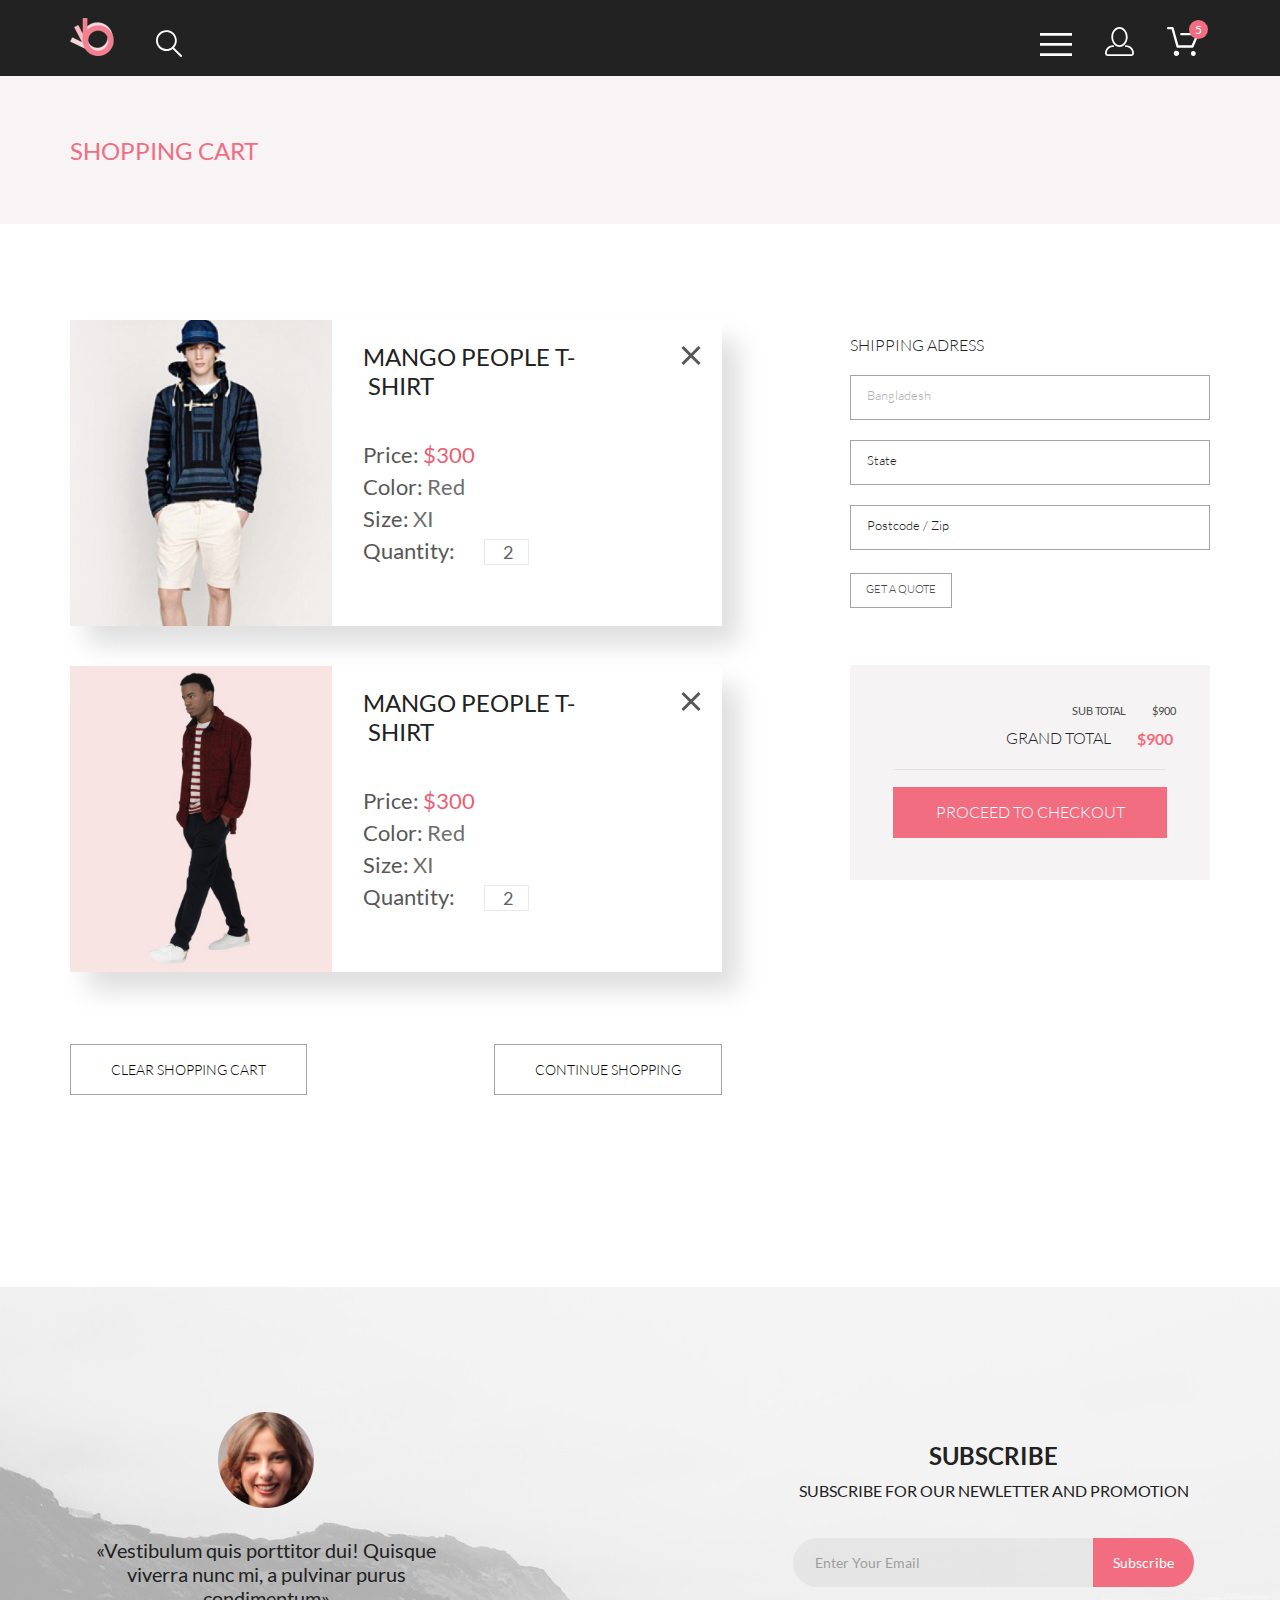
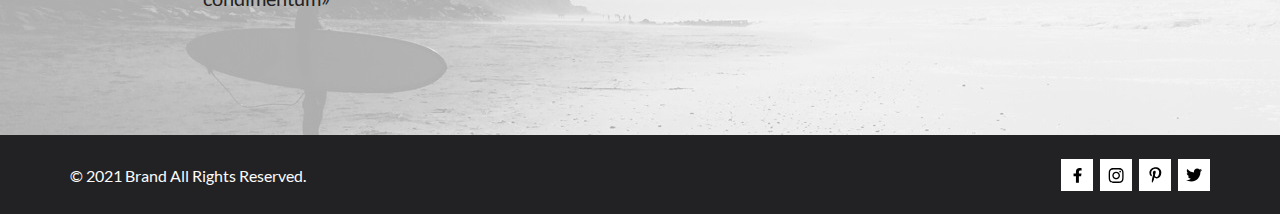
==== cart.html @ 4483b6f4 "сверстал корзину" ====
<!DOCTYPE html>
<html lang="en">

<head>
  <meta charset="UTF-8">
  <meta name="viewport" content="width=device-width, initial-scale=1.0">
  <link rel="stylesheet" href="css/normalize.css">
  <link rel="stylesheet" href="css/style.css">
  <title>Каталог</title>
</head>

<body>
  <div class="page-container">
    <div class="content">
      <header class="page-header">
        <div class="header-wrp content-center">
          <a href="index.html" class="page-header-logo">
            <img src="img/logo.png" alt="logo" height="38">
          </a>
          <div class="page-header-nav">
            <button class="page-header-search btn">
              <svg width="27" height="28" viewBox="0 0 27 28" xmlns="http://www.w3.org/2000/svg">
                <path
                  d="M19.0596 17.6259C20.6713 15.8658 21.6282 13.6048 21.7698 11.2225C21.9113 8.84018 21.2288 6.48173 19.8369 4.54318C18.445 2.60463 16.4285 1.20404 14.126 0.576619C11.8234 -0.0508009 9.3751 0.13316 7.19217 1.09761C5.00923 2.06205 3.22463 3.74825 2.13804 5.87302C1.05145 7.9978 0.729054 10.4318 1.225 12.7661C1.72094 15.1005 3.00501 17.1932 4.86158 18.6927C6.71814 20.1922 9.03413 21.0072 11.4206 21.0009C13.673 21.004 15.8645 20.27 17.6606 18.9109L25.4086 26.7179C25.4941 26.807 25.5965 26.8781 25.7099 26.927C25.8232 26.9759 25.9452 27.0017 26.0686 27.0029C26.1923 27.0033 26.3148 26.9782 26.4283 26.9292C26.5419 26.8801 26.6441 26.8082 26.7286 26.7179C26.9025 26.537 26.9997 26.2958 26.9997 26.0449C26.9997 25.794 26.9025 25.5528 26.7286 25.3719L19.0596 17.6259ZM2.88662 10.5009C2.89946 8.81563 3.41094 7.17187 4.35659 5.77685C5.30224 4.38183 6.63972 3.29801 8.20044 2.662C9.76115 2.02599 11.4752 1.86627 13.1266 2.20298C14.7779 2.53969 16.2926 3.35775 17.4797 4.55404C18.6668 5.75033 19.4732 7.27129 19.7972 8.92519C20.1212 10.5791 19.9483 12.2919 19.3002 13.8476C18.6522 15.4034 17.5581 16.7325 16.1559 17.6674C14.7536 18.6023 13.1059 19.1011 11.4206 19.1009C9.14916 19.0901 6.97482 18.1784 5.37484 16.566C3.77486 14.9537 2.87998 12.7724 2.88662 10.5009Z" />
              </svg>
            </button>
            <button class="menu-btn btn">
              <svg width="32" height="23" viewBox="0 0 32 23" xmlns="http://www.w3.org/2000/svg">
                <path d="M0 23V20.31H32V23H0ZM0 12.76V10.07H32V12.76H0ZM0 2.69V0H32V2.69H0Z" />
              </svg>
            </button>
            <button class="account-btn btn">
              <svg width="29" height="29" viewBox="0 0 29 29" xmlns="http://www.w3.org/2000/svg">
                <path
                  d="M14.5 19.937C19 19.937 22.656 15.464 22.656 9.968C22.656 4.472 19 0 14.5 0C13.3631 0.0217413 12.2463 0.303398 11.2351 0.823397C10.2239 1.34339 9.34507 2.08794 8.66602 3C7.12663 4.99573 6.30819 7.45381 6.34399 9.974C6.34399 15.465 10 19.937 14.5 19.937ZM14.5 1.813C18 1.813 20.844 5.472 20.844 9.969C20.844 14.466 17.998 18.125 14.5 18.125C11.002 18.125 8.15603 14.465 8.15503 9.969C8.15403 5.473 11 1.813 14.5 1.813ZM20.844 18.125C20.6036 18.125 20.373 18.2205 20.203 18.3905C20.033 18.5605 19.9375 18.7911 19.9375 19.0315C19.9375 19.2719 20.033 19.5025 20.203 19.6725C20.373 19.8425 20.6036 19.938 20.844 19.938C22.526 19.9399 24.1386 20.6088 25.3279 21.7982C26.5172 22.9875 27.1861 24.6 27.188 26.282C27.1875 26.5221 27.0918 26.7523 26.922 26.9221C26.7522 27.0918 26.5221 27.1875 26.282 27.188H2.71997C2.47985 27.1875 2.24975 27.0918 2.07996 26.9221C1.91016 26.7523 1.81449 26.5221 1.81396 26.282C1.81608 24.6001 2.48517 22.9877 3.67444 21.7985C4.86371 20.6092 6.47608 19.9401 8.15796 19.938C8.39824 19.938 8.62868 19.8425 8.79858 19.6726C8.96849 19.5027 9.06396 19.2723 9.06396 19.032C9.06396 18.7917 8.96849 18.5613 8.79858 18.3914C8.62868 18.2215 8.39824 18.126 8.15796 18.126C5.99541 18.1279 3.92201 18.9875 2.39258 20.5164C0.863144 22.0453 0.00264777 24.1185 0 26.281C0.000794067 27.0019 0.287502 27.693 0.797241 28.2027C1.30698 28.7125 1.99811 28.9992 2.71899 29H26.282C27.0027 28.9989 27.6936 28.7121 28.2031 28.2024C28.7126 27.6927 28.9992 27.0017 29 26.281C28.9974 24.1187 28.1372 22.0457 26.6083 20.5168C25.0793 18.9878 23.0063 18.1276 20.844 18.125Z" />
              </svg>
            </button>
            <a href="cart.html" class="cart-btn btn">
              <svg width="32" height="29" viewBox="0 0 32 29" xmlns="http://www.w3.org/2000/svg">
                <path
                  d="M26.2009 29C25.5532 28.9738 24.9415 28.6948 24.4972 28.2227C24.0529 27.7506 23.8114 27.1232 23.8245 26.475C23.8376 25.8269 24.1043 25.2097 24.5673 24.7559C25.0303 24.3022 25.6527 24.048 26.301 24.048C26.9493 24.048 27.5717 24.3022 28.0347 24.7559C28.4977 25.2097 28.7644 25.8269 28.7775 26.475C28.7906 27.1232 28.549 27.7506 28.1047 28.2227C27.6604 28.6948 27.0488 28.9738 26.401 29H26.2009ZM6.75293 26.32C6.75293 25.79 6.91011 25.2718 7.20459 24.8311C7.49907 24.3904 7.91764 24.0469 8.40735 23.844C8.89705 23.6412 9.43594 23.5881 9.95581 23.6915C10.4757 23.7949 10.9532 24.0502 11.328 24.425C11.7028 24.7998 11.9581 25.2773 12.0615 25.7972C12.1649 26.317 12.1118 26.8559 11.9089 27.3456C11.7061 27.8353 11.3626 28.2539 10.9219 28.5483C10.4812 28.8428 9.96304 29 9.43298 29C9.08087 29.0003 8.73212 28.9311 8.40674 28.7966C8.08136 28.662 7.78569 28.4646 7.53662 28.2158C7.28755 27.9669 7.09001 27.6713 6.9552 27.3461C6.82039 27.0208 6.75098 26.6721 6.75098 26.32H6.75293ZM10.553 20.686C10.2935 20.6868 10.0409 20.6024 9.83411 20.4457C9.62727 20.2891 9.47758 20.0689 9.40796 19.819L4.57495 2.36401H1.18201C0.868521 2.36401 0.567859 2.23947 0.346191 2.01781C0.124523 1.79614 0 1.49549 0 1.18201C0 0.868519 0.124523 0.567873 0.346191 0.346205C0.567859 0.124537 0.868521 5.81268e-06 1.18201 5.81268e-06H5.46301C5.7225 -0.00080736 5.97504 0.0837201 6.18176 0.240568C6.38848 0.397416 6.53784 0.617884 6.60693 0.868006L11.4399 18.323H24.6179L29.001 8.27501H14.401C14.2428 8.27961 14.0854 8.25242 13.9379 8.19507C13.7904 8.13771 13.6559 8.05134 13.5424 7.94108C13.4288 7.83082 13.3386 7.69891 13.277 7.55315C13.2154 7.40739 13.1836 7.25075 13.1836 7.0925C13.1836 6.93426 13.2154 6.77762 13.277 6.63186C13.3386 6.4861 13.4288 6.35419 13.5424 6.24393C13.6559 6.13367 13.7904 6.0473 13.9379 5.98994C14.0854 5.93259 14.2428 5.90541 14.401 5.91001H30.814C31.0097 5.90996 31.2022 5.95866 31.3744 6.05172C31.5465 6.14478 31.6928 6.27926 31.7999 6.44301C31.9078 6.60729 31.9734 6.79569 31.9908 6.99145C32.0083 7.18721 31.9771 7.38424 31.9 7.565L26.495 19.977C26.4026 20.1876 26.251 20.3668 26.0585 20.4927C25.866 20.6186 25.641 20.6858 25.411 20.686H10.553Z" />
              </svg>
              <span>5</span>
            </a>
          </div>
        </div>
      </header>
      <main>
        <section class="page-header-breadcrumbs">
          <div class="page-header-breadcrumbs-wrp content-center">
            <h2 class="page-heading">shopping cart</h2>
          </div>
        </section>

        <div class="cartoverview content-center">
          <div class="cart-items">
            <article class="cart-item">
              <img class="cart-item-img" src="img/item_3.jpg" alt="Product photo">
              <div class="cart-desc">
                <h2 class="item-name">mango people t-&nbsp;shirt</h2>
                <div><span class="cart-item-txt">Price:</span><span class="cart-item-price">$300</span></div>
                <div><span class="cart-item-txt">Color:</span><span class="cart-item-color">Red</span></div>
                <div><span class="cart-item-txt">Size:</span><span class="cart-item-size">XI</span></div>
                <div><span class="cart-item-txt">Quantity:</span><input class="cart-item-quan" type="number" min="1"
                    max="9" value="2"></div>
              </div>
              <button class="cart-item-close"></button>
            </article>
            <article class="cart-item">
              <img class="cart-item-img" src="img/item_7.jpg" alt="Product photo">
              <div class="cart-desc">
                <h2 class="item-name">mango people t-&nbsp;shirt</h2>
                <div><span class="cart-item-txt">Price:</span><span class="cart-item-price">$300</span></div>
                <div><span class="cart-item-txt">Color:</span><span class="cart-item-color">Red</span></div>
                <div><span class="cart-item-txt">Size:</span><span class="cart-item-size">XI</span></div>
                <div><span class="cart-item-txt">Quantity:</span><input class="cart-item-quan" type="number" min="1"
                    max="9" value="2"></div>
              </div>
              <button class="cart-item-close"></button>
            </article>
            <div class="cart-items-btn">
              <button class="cart-item-btn cart-item-btn-clear">clear shopping cart</button>
              <button class="cart-item-btn cart-item-btn-continue">continue shopping</button>
            </div>
          </div>
          <div class="cart-sidebar">
            <div class="delivery">
              <h2 class="delivery-heading">shipping adress</h2>
              <input class="delivery-input" type="text" placeholder="Bangladesh">
              <input class="delivery-input" type="text" placeholder="State">
              <input class="delivery-input" type="text" placeholder="Postcode / Zip">
              <button class="delivery-btn">get a&nbsp;quote</button>
            </div>
            <div class="pay">
              <div class="pay-subtotal-wrp">
            <span class="pay-subtotal">sub total</span><span class="pay-subtotal pay-subtotal pay-subtotal-price">$900</span>
              </div>
              <div class="pay-grandtotal-wrp"><span class="pay-grandtotal">grand total</span><span class="pay-grandtotal pay-grandtotal-price">$900</span></div>
              <button class="pay-btn">proceed to&nbsp;checkout</button>
            </div>
          </div>
        </div>

      </main>
    </div>
    <section class="subscribe">
      <div class="subscribe-wrp content-center">
        <div class="subscribe-info">
          <div class="subscribe-info-avatar"></div>
          <p class="subscribe-info-txt">&laquo;Vestibulum quis porttitor dui! Quisque viverra nunc&nbsp;mi,
            <span>a&nbsp;pulvinar purus condimentum&raquo;</span>
          </p>
        </div>
        <div class="subscribing">
          <h2 class="subscribing-title">subscribe</h2>
          <h3 class="subscribing-subtitle">subscribe for our newletter and promotion</h3>
          <form action="#!" class="subscribing-form">
            <input class="subscribing-form-email" type="email" placeholder="Enter Your Email" required>
            <input class="subscribing-form-btn" type="submit" value="Subscribe">
          </form>
        </div>
      </div>
    </section>


    <footer class="page-footer">
      <div class="page-footer-wrp content-center">
        <p class="page-footer-txt">&copy;&nbsp;2021 Brand All Rights Reserved.</p>
        <div class="page-footer-socials">
          <a class="page-footer-socials-item ico-hover" href="#!">
            <svg width="9" height="15" viewBox="0 0 9 15" xmlns="http://www.w3.org/2000/svg">
              <path
                d="M8.08836 8.28L8.50686 5.61602H5.89022V3.88729C5.89022 3.15847 6.25574 2.44806 7.42765 2.44806H8.61722V0.179975C8.61722 0.179975 7.53772 0 6.50561 0C4.35073 0 2.9422 1.27593 2.9422 3.5857V5.61602H0.546875V8.28H2.9422V14.72H5.89022V8.28H8.08836Z" />
            </svg></a>
          <a class="page-footer-socials-item ico-hover" href="#!">
            <svg width="16" height="15" viewBox="0 0 16 15" xmlns="http://www.w3.org/2000/svg">
              <path
                d="M8.13897 3.68159C6.02383 3.68159 4.31774 5.38491 4.31774 7.49663C4.31774 9.60835 6.02383 11.3117 8.13897 11.3117C10.2541 11.3117 11.9602 9.60835 11.9602 7.49663C11.9602 5.38491 10.2541 3.68159 8.13897 3.68159ZM8.13897 9.9769C6.77211 9.9769 5.65467 8.8646 5.65467 7.49663C5.65467 6.12866 6.76878 5.01636 8.13897 5.01636C9.50915 5.01636 10.6233 6.12866 10.6233 7.49663C10.6233 8.8646 9.50583 9.9769 8.13897 9.9769ZM13.0078 3.52554C13.0078 4.02026 12.6087 4.41538 12.1165 4.41538C11.621 4.41538 11.2252 4.01694 11.2252 3.52554C11.2252 3.03413 11.6243 2.63569 12.1165 2.63569C12.6087 2.63569 13.0078 3.03413 13.0078 3.52554ZM15.5386 4.42866C15.4821 3.23667 15.2094 2.18081 14.3347 1.31089C13.4634 0.440967 12.4058 0.168701 11.2119 0.108936C9.9814 0.039209 6.29321 0.039209 5.0627 0.108936C3.8721 0.165381 2.81453 0.437646 1.93987 1.30757C1.06522 2.17749 0.795836 3.23335 0.735973 4.42534C0.666134 5.65386 0.666134 9.33608 0.735973 10.5646C0.79251 11.7566 1.06522 12.8124 1.93987 13.6824C2.81453 14.5523 3.86878 14.8246 5.0627 14.8843C6.29321 14.9541 9.9814 14.9541 11.2119 14.8843C12.4058 14.8279 13.4634 14.5556 14.3347 13.6824C15.2061 12.8124 15.4788 11.7566 15.5386 10.5646C15.6085 9.33608 15.6085 5.65718 15.5386 4.42866ZM13.949 11.8828C13.6895 12.5335 13.1874 13.0349 12.5322 13.2972C11.5511 13.6857 9.22314 13.596 8.13897 13.596C7.05479 13.596 4.72348 13.6824 3.74573 13.2972C3.09389 13.0382 2.59171 12.5369 2.32898 11.8828C1.93987 10.9033 2.02967 8.57905 2.02967 7.49663C2.02967 6.41421 1.9432 4.08667 2.32898 3.1105C2.58838 2.45972 3.09056 1.95835 3.74573 1.69604C4.7268 1.30757 7.05479 1.39722 8.13897 1.39722C9.22314 1.39722 11.5545 1.31089 12.5322 1.69604C13.184 1.95503 13.6862 2.4564 13.949 3.1105C14.3381 4.08999 14.2483 6.41421 14.2483 7.49663C14.2483 8.57905 14.3381 10.9066 13.949 11.8828Z" />
            </svg>
          </a>
          <a class="page-footer-socials-item ico-hover" href="#!">
            <svg width="13" height="16" viewBox="0 0 13 16" xmlns="http://www.w3.org/2000/svg">
              <path
                d="M6.74032 0.203125C3.55564 0.203125 0.408203 2.34063 0.408203 5.8C0.408203 8 1.63738 9.25 2.38233 9.25C2.68963 9.25 2.86655 8.3875 2.86655 8.14375C2.86655 7.85313 2.13091 7.23438 2.13091 6.025C2.13091 3.5125 4.03055 1.73125 6.4889 1.73125C8.60271 1.73125 10.1671 2.94062 10.1671 5.1625C10.1671 6.82187 9.50597 9.93437 7.36422 9.93437C6.59133 9.93437 5.93018 9.37187 5.93018 8.56563C5.93018 7.38438 6.74963 6.24062 6.74963 5.02187C6.74963 2.95312 3.835 3.32812 3.835 5.82812C3.835 6.35313 3.90018 6.93437 4.13298 7.4125C3.70463 9.26875 2.82931 12.0344 2.82931 13.9469C2.82931 14.5375 2.91311 15.1188 2.96899 15.7094C3.07452 15.8281 3.02175 15.8156 3.18316 15.7563C4.74757 13.6 4.69169 13.1781 5.3994 10.3562C5.78119 11.0875 6.76826 11.4812 7.55046 11.4812C10.8469 11.4812 12.3275 8.24688 12.3275 5.33125C12.3275 2.22813 9.66427 0.203125 6.74032 0.203125Z" />
            </svg></a>
          <a class="page-footer-socials-item ico-hover" href="#!">
            <svg width="17" height="14" viewBox="0 0 17 14" xmlns="http://www.w3.org/2000/svg">
              <path
                d="M14.417 3.74052C14.427 3.88264 14.427 4.0248 14.427 4.16692C14.427 8.50192 11.1498 13.4969 5.15986 13.4969C3.31448 13.4969 1.60022 12.9588 0.158203 12.0248C0.420396 12.0552 0.67247 12.0654 0.944752 12.0654C2.46741 12.0654 3.8691 11.5476 4.98843 10.6644C3.5565 10.6339 2.3565 9.68977 1.94305 8.39027C2.14475 8.4207 2.34642 8.44102 2.5582 8.44102C2.85063 8.44102 3.14308 8.40039 3.41533 8.32936C1.92291 8.02477 0.803551 6.70498 0.803551 5.11108V5.07048C1.23715 5.31414 1.74139 5.46642 2.2758 5.4867C1.39849 4.89786 0.823727 3.8928 0.823727 2.75573C0.823727 2.14661 0.985041 1.58823 1.26741 1.10092C2.87077 3.09077 5.28086 4.39023 7.98334 4.53239C7.93293 4.28873 7.90266 4.03495 7.90266 3.78114C7.90266 1.97402 9.35477 0.501953 11.1598 0.501953C12.0976 0.501953 12.9446 0.897891 13.5396 1.53748C14.2757 1.39536 14.9816 1.12123 15.6068 0.745609C15.3648 1.50705 14.8505 2.14664 14.1749 2.5527C14.8304 2.48167 15.4657 2.29889 16.0505 2.04511C15.6069 2.69483 15.0522 3.27348 14.417 3.74052Z" />
            </svg>
          </a>
        </div>
      </div>
    </footer>
  </div>
</body>

</html>
---- css/style.css ----
/* lato-300 - latin */
@font-face {
  font-family: 'Lato';
  font-style: normal;
  font-weight: 300;
  src: url("../fonts/lato-v22-latin-300.eot");
  /* IE9 Compat Modes */
  src: local(""), url("../fonts/lato-v22-latin-300.eot?#iefix") format("embedded-opentype"), url("../fonts/lato-v22-latin-300.woff2") format("woff2"), url("../fonts/lato-v22-latin-300.woff") format("woff"), url("../fonts/lato-v22-latin-300.ttf") format("truetype"), url("../fonts/lato-v22-latin-300.svg#Lato") format("svg");
  /* Legacy iOS */
}

/* lato-regular - latin */
@font-face {
  font-family: 'Lato';
  font-style: normal;
  font-weight: 400;
  src: url("../fonts/lato-v22-latin-regular.eot");
  /* IE9 Compat Modes */
  src: local(""), url("../fonts/lato-v22-latin-regular.eot?#iefix") format("embedded-opentype"), url("../fonts/lato-v22-latin-regular.woff2") format("woff2"), url("../fonts/lato-v22-latin-regular.woff") format("woff"), url("../fonts/lato-v22-latin-regular.ttf") format("truetype"), url("../fonts/lato-v22-latin-regular.svg#Lato") format("svg");
  /* Legacy iOS */
}

/* lato-700 - latin */
@font-face {
  font-family: 'Lato';
  font-style: normal;
  font-weight: 700;
  src: url("../fonts/lato-v22-latin-700.eot");
  /* IE9 Compat Modes */
  src: local(""), url("../fonts/lato-v22-latin-700.eot?#iefix") format("embedded-opentype"), url("../fonts/lato-v22-latin-700.woff2") format("woff2"), url("../fonts/lato-v22-latin-700.woff") format("woff"), url("../fonts/lato-v22-latin-700.ttf") format("truetype"), url("../fonts/lato-v22-latin-700.svg#Lato") format("svg");
  /* Legacy iOS */
}

/* lato-900 - latin */
@font-face {
  font-family: 'Lato';
  font-style: normal;
  font-weight: 900;
  src: url("../fonts/lato-v22-latin-900.eot");
  /* IE9 Compat Modes */
  src: local(""), url("../fonts/lato-v22-latin-900.eot?#iefix") format("embedded-opentype"), url("../fonts/lato-v22-latin-900.woff2") format("woff2"), url("../fonts/lato-v22-latin-900.woff") format("woff"), url("../fonts/lato-v22-latin-900.ttf") format("truetype"), url("../fonts/lato-v22-latin-900.svg#Lato") format("svg");
  /* Legacy iOS */
}

/* General config start */
body {
  margin: 0;
  font-family: 'Lato';
  font-weight: 400;
  font-style: normal;
  color: #222222;
  -moz-user-select: none;
  -ms-user-select: none;
  -o-user-select: none;
  -webkit-user-select: none;
  user-select: none;
}

.btn:focus,
.btn:active {
  outline: none;
  -webkit-box-shadow: none;
  box-shadow: none;
}

.page-container {
  width: 100%;
  margin: 0 auto;
  display: -webkit-box;
  display: -ms-flexbox;
  display: flex;
  -webkit-box-orient: vertical;
  -webkit-box-direction: normal;
  -ms-flex-direction: column;
  flex-direction: column;
  min-height: 100vh;
}

.content {
  -webkit-box-flex: 1;
  -ms-flex-positive: 1;
  flex-grow: 1;
}

.content-center {
  max-width: 1172px;
  padding: 0 16px 0 16px;
  -webkit-box-sizing: border-box;
  box-sizing: border-box;
  width: 100%;
  margin: 0 auto;
}

/* General config end */
/* Header with Navy start */
.btn {
  display: block;
  background-color: transparent;
  border: none;
  padding: 0;
  cursor: pointer;
}

.page-header {
  padding: 18px 0 20px 0;
  -webkit-box-sizing: border-box;
  box-sizing: border-box;
  background-color: #222;
  position: fixed;
  width: 100%;
  z-index: 50;
}

.btn:hover svg {
  fill: #f16d7f;
}

.btn:active svg {
  fill: #853842;
}

.page-header svg {
  display: block;
  fill: #fff;
  -webkit-transition: .3s;
  transition: .3s;
}

.header-wrp {
  display: -webkit-box;
  display: -ms-flexbox;
  display: flex;
}

.page-header-logo {
  width: 44px;
  height: 38px;
  margin: 0 41px 0 0;
}

.page-header-logo:hover img {
  -webkit-filter: brightness(30%);
  filter: brightness(30%);
}

.page-header-logo:active img {
  -webkit-filter: brightness(60%);
  filter: brightness(60%);
}

.page-header-logo img {
  -webkit-transition: .3s;
  transition: .3s;
}

.page-header-nav {
  display: -webkit-box;
  display: -ms-flexbox;
  display: flex;
  -webkit-box-align: end;
  -ms-flex-align: end;
  align-items: flex-end;
  width: 100%;
  padding: 0;
}

.page-header-search {
  margin: 0 auto 0 0;
  width: 26px;
  height: 26px;
}

.menu-btn {
  width: 32px;
  height: 23px;
  margin: 0 33px 0 0;
}

.account-btn {
  width: 29px;
  height: 29px;
  margin: 0 33px 0 0;
}

.cart-btn {
  width: 32px;
  height: 29px;
  position: relative;
  margin: 0 11px 0 0;
}

.cart-btn span {
  display: -webkit-box;
  display: -ms-flexbox;
  display: flex;
  -webkit-box-pack: center;
  -ms-flex-pack: center;
  justify-content: center;
  -webkit-box-align: center;
  -ms-flex-align: center;
  align-items: center;
  width: 19px;
  height: 19px;
  background-color: #f16d7f;
  border-radius: 50%;
  color: #fff;
  font-size: 12px;
  line-height: 14px;
  position: absolute;
  top: -7px;
  right: -9px;
}

/* Header with Navy end */
/* Banner block start */
.page-header-banner {
  background-color: #f1e4e6;
  margin: 76px 0 0 0;
}

.page-header-banner-wrp {
  min-height: 764px;
  display: -webkit-box;
  display: -ms-flexbox;
  display: flex;
  -webkit-box-pack: end;
  -ms-flex-pack: end;
  justify-content: flex-end;
  background-image: url(../img/preview_1.png);
  background-repeat: no-repeat;
  background-position: 10px 0;
}

.page-header-banner-heading {
  margin: 295px 73px;
}

.page-header-banner-title {
  margin: 0;
  padding: 0px 0px 0px 0px;
  max-width: 405px;
  font-weight: 900;
  font-size: 48px;
  line-height: 44px;
  text-transform: uppercase;
  border-left: 12px solid #F16D7F;
  padding-left: 16px;
}

.page-header-banner-subtitle {
  font-weight: 700;
  font-size: 32px;
  line-height: 39px;
  text-transform: uppercase;
  white-space: nowrap;
}

.page-header-banner-subtitle span {
  font-weight: 700;
  font-size: 32px;
  line-height: 39px;
  color: #f16d7f;
}

/* Banner block end */
/* Breadcrumbs-start */
.page-header-breadcrumbs {
  background-color: #F8F3F4;
  margin: 76px 0 0 0;
}

.page-header-breadcrumbs-wrp {
  min-height: 148px;
  display: -webkit-box;
  display: -ms-flexbox;
  display: flex;
  -webkit-box-pack: justify;
  -ms-flex-pack: justify;
  justify-content: space-between;
  -webkit-box-align: center;
  -ms-flex-align: center;
  align-items: center;
}

.page-heading {
  font-size: 24px;
  line-height: 29px;
  font-weight: normal;
  color: #f16d7f;
  text-transform: uppercase;
}

.breadcrumbs-list {
  display: -webkit-box;
  display: -ms-flexbox;
  display: flex;
  list-style-type: none;
  padding: 0;
}

.breadcrumbs-item:not(:last-child)::after {
  content: '/';
  margin: 0 6px;
  font-weight: 300;
  font-size: 14px;
  line-height: 17px;
  color: #636363;
  text-transform: uppercase;
}

.breadcrumbs-link {
  text-decoration: none;
  font-weight: 300;
  font-size: 14px;
  line-height: 17px;
  color: #636363;
  text-transform: uppercase;
}

.breadcrumbs-item:last-child a {
  font-size: 14px;
  line-height: 17px;
  font-weight: 700;
  color: #F16D7F;
}

/* Breadcrumbs-end */
/* Cartoverview start */

.cartoverview {
  margin: 96px auto 128px auto;
  display: flex;
  flex-wrap: wrap;
  justify-content: space-between;
}

.cart-items {
  max-width: 652px;
  width: 100%;
  display: flex;
  flex-wrap: wrap;
  justify-content: space-between;
  margin: 0 0 64px 0;
}

.cart-item {
  margin: 0 0 40px 0;
  display: flex;
  justify-content: space-between;
  max-width: 652px;
  width: 100%;
  box-shadow: 17px 19px 24px rgba(0, 0, 0, 0.13);
  position: relative;
  box-sizing: border-box;
}

.cart-item-img {
  height: 306px;
  width: auto;
}

.cart-desc {
  padding: 22px 97px 22px 31px;
}

.item-name {
  text-transform: uppercase;
  font-size: 24px;
  font-weight: 400;
  line-height: 29px;
  color: #222;
  margin: 0 0 42px 0;
}

.cart-item-txt {
  display: inline-block;
  margin: 0 4px 6px 0;
  font-size: 22px;
  line-height: 26px;
  color: #575757;
}

.cart-item-price {
  font-size: 22px;
  line-height: 26px;
  color: #EF5B70;
  margin: 0 0 6px 0;

}

.cart-item-color {
  font-size: 22px;
  line-height: 26px;
  color: #6F6E6E;
  margin: 0 0 6px 0;
}

.cart-item-size {
  font-size: 22px;
  line-height: 26px;
  color: #6F6E6E;
  margin: 0 0 6px 0;
}

.cart-item-quan {
  text-align: right;
  width: 37px;
  height: 0px;
  font-size: 18px;
  line-height: 18px;
  color: #656565;
  border: 1px solid #EAEAEA;
  padding: 12px 0px 12px 6px;
  margin: 0 0 6px 25px;
}

.cart-item-close {
  background-color: transparent;
  border: 1px solid transparent;
  width: 60px;
  height: 50px;
  cursor: pointer;
  box-sizing: border-box;
}

.cart-item-close::before,
.cart-item-close::after {
  content: "";
  position: absolute;
  top: 34px;
  right: 19px;
  width: 24px;
  height: 3px;
  background: #575757;
  transition: .3s;
}

.cart-item-close:hover::before,
.cart-item-close:hover::after {
  background: #F26376;
}

.cart-item-close:active::before,
.cart-item-close:active::after {
  background: #000;
}

.cart-item-close:before {
  transform: rotate(45deg);
}

.cart-item-close:after {
  transform: rotate(-45deg);
}

.cart-items-btn {
  width: 100%;
  display: flex;
  justify-content: space-between;
  margin: 32px 0 0 0;
}

.cart-item-btn {
  padding: 16px 40px;
  font-weight: 300;
  font-size: 14px;
  line-height: 17px;
  color: #000000;
  text-transform: uppercase;
  background-color: #fff;
  border: 1px solid #A4A4A4;
  box-sizing: border-box;
  cursor: pointer;
  transition: .3s;
}

.cart-item-btn:hover {
  border: 1px solid #F16D7F;
  color: #F16D7F;
}

.cart-item-btn:active {
  color: #fff;
  background-color: #F16D7F;
}

/* .cart-item-btn-clear {}

.cart-item-btn-continue {} */

.cart-sidebar {
  display: flex;
  flex-direction: column;
  max-width: 360px;
  width: 100%;
  padding: 16px 0 16px 0;
}

.delivery {
  max-width: 360px;
  width: 100%;
  margin: 0 0 57px 0;
}

.delivery-heading {
  display: block;
  font-weight: 300;
  font-size: 16px;
  line-height: 19px;
  color: #222222;
  text-transform: uppercase;
  margin: 0 0 20px 0;
}


.delivery-input {
  display: flex;
  border: 1px solid #A4A4A4;
  width: 100%;
  padding: 11px 18px 16px 16px;
  margin: 0 0 20px 0;
  font-weight: 300;
  font-size: 13px;
  line-height: 16px;
  color: #222222;
  box-sizing: border-box;
}

.delivery-input::placeholder {
  color: #222;
}

.delivery>input:nth-child(2)::placeholder {
  color: #B1B1B1;
}


.delivery-btn {
  text-transform: uppercase;
  padding: 9px 15px 11px 15px;
  margin: 3px 0 0 0;
  background-color: #fff;
  border: 1px solid #A4A4A4;
  font-weight: 300;
  font-size: 11px;
  line-height: 13px;
  color: #4A4A4A;
  box-sizing: border-box;
  cursor: pointer;
  transition: .3s;
}

.delivery-btn:hover {
  border: 1px solid #F16D7F;
  color: #F16D7F;
}

.delivery-btn:active {
  color: #fff;
  background-color: #F16D7F;
}

.pay {
  max-width: 360px;
  width: 100%;
  padding: 39px 34px 42px 34px;
  margin: 0 0 0 0;
  background: #F5F3F3;
  box-sizing: border-box;
  display: flex;
  flex-direction: column;
}

.pay-subtotal-wrp {
  display: flex;
  justify-content: flex-end;
}


.pay-subtotal {
  text-transform: uppercase;
  font-size: 11px;
  font-weight: 400;
  line-height: 13px;
  color: #4A4A4A;
  margin: 0 0 12px 0;
}

.pay-subtotal-price {
  margin: 0 0 0 26px;
}

.pay-grandtotal-wrp {
  position: relative;
  display: flex;
  justify-content: flex-end;
  padding: 0 3px 0 0;
  margin: 0 0 39px 0;
}

.pay-grandtotal-wrp::after {
  content: "";
  position: absolute;
  width: 93%;
  margin: 0 auto;
  top: 40px;
  left: 0;
  right: 0;
  border-bottom: 1px solid #E2E2E2;
}


.pay-grandtotal {
  text-transform: uppercase;
  font-weight: 300;
  font-size: 16px;
  line-height: 19px;
  color: #222222;
}

.pay-grandtotal-price {
  margin: 0 0 0 26px;
  font-weight: 700;
  font-size: 16px;
  line-height: 19px;
  color: #F16D7F;
}

.pay-btn {
  width: 94%;
  align-self: center;
  background-color: #F16D7F;
  border: none;
  padding: 16px;
  text-transform: uppercase;
  font-weight: 300;
  font-size: 16px;
  line-height: 19px;
  color: #FFFFFF;
  cursor: pointer;
  transition: .3s;
}

.pay-btn:hover {
  background-color: transparent;
  color: #F16D7F;
  outline: 1px solid #E2E2E2;
}

.pay-btn:active {
  background-color: #F16D7F;
  color: #FFFFFF;
}

/* Cartoverview end */
/* Slider start */
.slider-container {
  background-color: #f7f7f7;
  min-height: 777px;
}

.slider-container-center {
  max-width: 1600px;
  width: 99%;
  margin: 0 auto;
}

.d-block {
  margin: auto;
}

.carousel-control-next-icon {
  width: 47px;
  height: 47px;
  background-size: 13px;
  background-color: rgba(42, 42, 42, 0.15);
  background-image: url("data:image/svg+xml,%3Csvg width='13' height='23' viewBox='0 0 13 23' xmlns='http://www.w3.org/2000/svg'%3E%3Cpath d='M0.299805 19.2499L8.0498 11.4999L0.299805 3.7499L1.8498 0.649902L12.6998 11.4999L1.8498 22.3499L0.299805 19.2499Z' /%3E%3C/svg%3E%0A");
}

.carousel-control-next {
  -webkit-box-pack: end;
  -ms-flex-pack: end;
  justify-content: flex-end;
  width: 10%;
  top: 50px;
  opacity: 1;
}

.carousel-control-next:hover .carousel-control-next-icon {
  background-image: url("data:image/svg+xml,%3Csvg width='13' height='23' viewBox='0 0 13 23' fill='none' xmlns='http://www.w3.org/2000/svg'%3E%3Cpath d='M0.299805 19.2499L8.0498 11.4999L0.299805 3.7499L1.8498 0.649902L12.6998 11.4999L1.8498 22.3499L0.299805 19.2499Z' fill='%23F16D7F'/%3E%3C/svg%3E");
}

.carousel-control-prev {
  -webkit-box-pack: start;
  -ms-flex-pack: start;
  justify-content: flex-start;
  width: 10%;
  top: 50px;
  opacity: 1;
}

.carousel-control-prev-icon {
  width: 47px;
  height: 47px;
  background-size: 13px;
  background-color: rgba(42, 42, 42, 0.15);
  background-image: url("data:image/svg+xml,%3Csvg width='13' height='23' viewBox='0 0 13 23' fill='none' xmlns='http://www.w3.org/2000/svg'%3E%3Cpath d='M12.6998 3.7499L4.9498 11.4999L12.6998 19.2499L11.1498 22.3499L0.299805 11.4999L11.1498 0.649902L12.6998 3.7499Z' fill='black'/%3E%3C/svg%3E");
}

.carousel-control-prev:hover .carousel-control-prev-icon {
  background-image: url("data:image/svg+xml,%3Csvg width='13' height='23' viewBox='0 0 13 23' fill='none' xmlns='http://www.w3.org/2000/svg'%3E%3Cpath d='M12.6998 3.7499L4.9498 11.4999L12.6998 19.2499L11.1498 22.3499L0.299805 11.4999L11.1498 0.649902L12.6998 3.7499Z' fill='%23F16D7F'/%3E%3C/svg%3E");
}

/* Slider end */
/* Product-details start */
.product-details {
  position: relative;
  min-height: 600px;
  margin: 0 auto 14px;
}

.product-details-wrp {
  max-width: 1140px;
  width: 96%;
  margin: 0 auto;
  left: 0;
  right: 0;
  padding: 64px 0 0 0;
  -webkit-box-sizing: border-box;
  box-sizing: border-box;
  background-color: #fff;
  border: 1px solid #eaeaea;
  position: absolute;
  -webkit-transform: translateY(-66px);
  transform: translateY(-66px);
}

.product-details-title {
  max-width: 1140px;
  width: 100%;
  text-align: center;
  text-transform: uppercase;
  color: #F16D7F;
  font-style: normal;
  font-weight: 300;
  font-size: 14px;
  line-height: 17px;
  position: relative;
  margin: 0 0 28px 0;
}

.product-details-title::after {
  content: "";
  width: 63px;
  position: absolute;
  top: 29px;
  margin: 0 auto;
  left: 0;
  right: 0;
  border-bottom: 3px solid #EF5B70;
}

.product-details-name {
  text-align: center;
  text-transform: uppercase;
  font-style: normal;
  font-weight: 300;
  font-size: 18px;
  line-height: 22px;
  color: #4D4D4D;
  margin: 0 0 48px 0;
}

.product-details-txt {
  max-width: 554px;
  width: 100%;
  font-style: normal;
  font-weight: 300;
  font-size: 14px;
  line-height: 17px;
  text-align: center;
  color: #5E5E5E;
  margin: 0 auto 32px auto;
}

.product-details-price {
  position: relative;
  display: block;
  font-style: normal;
  font-weight: 300;
  text-align: center;
  font-size: 24px;
  line-height: 29px;
  color: #EF5B70;
  margin: 0 auto 115px auto;
}

.product-details-price::after {
  content: "";
  position: absolute;
  max-width: 642px;
  width: 100%;
  margin: 0 auto;
  top: 93px;
  left: 0;
  right: 0;
  border: 1px solid #EAEAEA;
}

.choose-items {
  max-width: 412px;
  display: -webkit-box;
  display: -ms-flexbox;
  display: flex;
  -ms-flex-wrap: wrap;
  flex-wrap: wrap;
  margin: 0 auto 32px auto;
}

.list-color {
  padding: 16px 8px 16px 8px;
  border: none;
  background-color: transparent;
  position: relative;
  z-index: 10;
}

.list-color-btn-title {
  cursor: pointer;
  display: block;
  width: 100%;
  margin: 0;
  padding: 0;
  border: none;
  font-style: normal;
  font-weight: normal;
  font-size: 14px;
  line-height: 16.8px;
  color: #6F6E6E;
  background-color: transparent;
  text-align: left;
  text-transform: uppercase;
  position: relative;
}

.list-color-btn-title svg {
  fill: #6F6E6E;
  position: absolute;
  top: 7px;
  left: 117px;
}

.list-color-btn-title:hover {
  color: #F16D7F;
}

.list-color-btn-title:hover svg {
  fill: currentColor;
}

.list-color-btn-title:active {
  color: black;
}

.list-color-btn-title:active svg {
  fill: currentColor;
}

#color-switch {
  display: none;
}

#color-switch:checked~.list-color-wrp {
  display: -webkit-box;
  display: -ms-flexbox;
  display: flex;
}

.list-color-wrp {
  display: none;
  -webkit-box-orient: vertical;
  -webkit-box-direction: normal;
  -ms-flex-direction: column;
  flex-direction: column;
  margin: 5px 0 0 0;
  padding: 9px 9px 9px 31px;
  -webkit-box-sizing: border-box;
  box-sizing: border-box;
  background-color: #fff;
  position: absolute;
}

.list-color-item {
  display: none;
}

.list-color-item:nth-child(1):checked~.list-color-item-title:nth-child(2):before,
.list-color-item:nth-child(3):checked~.list-color-item-title:nth-child(4):before,
.list-color-item:nth-child(5):checked~.list-color-item-title:nth-child(6):before,
.list-color-item:nth-child(7):checked~.list-color-item-title:nth-child(8):before {
  background-image: url("../img/tick.png");
  background-size: cover;
  background-position: center;
}

.list-color-item-title {
  display: block;
  margin: 0 0 6px 0;
  position: relative;
  text-transform: uppercase;
  font-family: Roboto;
  font-style: normal;
  font-weight: normal;
  font-size: 14px;
  line-height: 16.41px;
  color: #6F6E6E;
}

.list-color-item-title:before {
  content: "";
  display: block;
  width: 12px;
  height: 12px;
  border: 1px solid #EBEBEB;
  position: absolute;
  top: 1px;
  left: -23.5px;
}

.list-size-product {
  margin: 0 0 0 27px;
}

.list-quantity {
  margin: 0 0 0 26px;
  padding: 16px 8px 16px 8px;
  border: none;
  background-color: transparent;
  position: relative;
  z-index: 10;
}

.list-quantity-btn-title {
  cursor: pointer;
  display: block;
  width: 100%;
  margin: 0;
  padding: 0;
  border: none;
  font-style: normal;
  font-weight: normal;
  font-size: 14px;
  line-height: 16.8px;
  color: #6F6E6E;
  background-color: transparent;
  text-align: left;
  text-transform: uppercase;
  position: relative;
}

.list-quantity-btn-title svg {
  fill: #6F6E6E;
  position: absolute;
  top: 7px;
  left: 80px;
}

.list-quantity-btn-title:hover {
  color: #F16D7F;
}

.list-quantity-btn-title:hover svg {
  fill: currentColor;
}

.list-quantity-btn-title:active {
  color: black;
}

.list-quantity-btn-title:active svg {
  fill: currentColor;
}

#quantity-switch {
  display: none;
}

#quantity-switch:checked~.list-quantity-wrp {
  display: -webkit-box;
  display: -ms-flexbox;
  display: flex;
}

.list-quantity-wrp {
  display: none;
  -webkit-box-orient: vertical;
  -webkit-box-direction: normal;
  -ms-flex-direction: column;
  flex-direction: column;
  margin: 5px 0 0 0;
  padding: 9px 9px 9px 31px;
  -webkit-box-sizing: border-box;
  box-sizing: border-box;
  background-color: #fff;
  position: absolute;
}

.list-quantity-item {
  display: none;
}

.list-quantity-item:nth-child(1):checked~.list-quantity-item-title:nth-child(2):before,
.list-quantity-item:nth-child(3):checked~.list-quantity-item-title:nth-child(4):before,
.list-quantity-item:nth-child(5):checked~.list-quantity-item-title:nth-child(6):before,
.list-quantity-item:nth-child(7):checked~.list-quantity-item-title:nth-child(8):before {
  background-image: url("../img/tick.png");
  background-size: cover;
  background-position: center;
}

.list-quantity-item-title {
  display: block;
  margin: 0 0 6px 0;
  position: relative;
  text-transform: uppercase;
  font-family: Roboto;
  font-style: normal;
  font-weight: normal;
  font-size: 14px;
  line-height: 16.41px;
  color: #6F6E6E;
}

.list-quantity-item-title:before {
  content: "";
  display: block;
  width: 12px;
  height: 12px;
  border: 1px solid #EBEBEB;
  position: absolute;
  top: 1px;
  left: -23.5px;
}

.btn-wrp {
  display: -webkit-box;
  display: -ms-flexbox;
  display: flex;
  -webkit-box-pack: center;
  -ms-flex-pack: center;
  justify-content: center;
  margin: 0 0 65px 0;
}

.products-item-btn {
  font-style: normal;
  font-weight: normal;
  font-size: 16px;
  line-height: 19px;
  color: #F26376;
  background-color: transparent;
  border: 1px solid #FF6A6A;
  padding: 14px 57px 14px 73px;
  position: relative;
  cursor: pointer;
  -webkit-transition: .3s;
  transition: .3s;
}

.products-item-btn:hover {
  color: #fff;
  background-color: #FF6A6A;
  border: 1px solid #fff;
}

.products-item-btn:active {
  -webkit-filter: brightness(0.5);
  filter: brightness(0.5);
}

.products-item-btn::before {
  position: absolute;
  content: '';
  left: 25px;
  top: 15px;
  background-image: url("data:image/svg+xml,%3Csvg width='27' height='25' viewBox='0 0 27 25' fill='none' xmlns='http://www.w3.org/2000/svg'%3E%3Cpath d='M5.49847 22.185C5.50635 21.752 5.64091 21.3309 5.88519 20.9748C6.12947 20.6186 6.47261 20.3431 6.87158 20.1828C7.27055 20.0226 7.7076 19.9848 8.12781 20.0741C8.54802 20.1635 8.93269 20.376 9.23358 20.685C9.53447 20.994 9.73817 21.3857 9.81909 21.811C9.90002 22.2363 9.85453 22.6763 9.68842 23.0756C9.52231 23.475 9.24296 23.8161 8.88538 24.0559C8.52779 24.2957 8.10791 24.4237 7.67847 24.4237C7.38955 24.4211 7.10399 24.3611 6.83807 24.2472C6.57216 24.1333 6.3311 23.9676 6.12866 23.7597C5.92623 23.5518 5.76639 23.3057 5.65826 23.0355C5.55013 22.7653 5.49584 22.4763 5.49847 22.185ZM21.3045 24.4237C20.8711 24.4303 20.4453 24.3087 20.0797 24.074C19.7141 23.8393 19.4247 23.5017 19.2471 23.103C19.0696 22.7042 19.0117 22.2618 19.0806 21.8303C19.1496 21.3988 19.3423 20.9971 19.6351 20.6748C19.9278 20.3524 20.3077 20.1236 20.728 20.0165C21.1482 19.9095 21.5903 19.929 21.9997 20.0724C22.4091 20.2159 22.7679 20.4771 23.0317 20.8238C23.2956 21.1706 23.453 21.5877 23.4845 22.0236C23.5269 22.6155 23.3369 23.2004 22.9555 23.6523C22.7706 23.8745 22.5436 24.0574 22.2877 24.1901C22.0319 24.3227 21.7524 24.4025 21.4655 24.4247L21.3045 24.4237ZM8.59351 17.4855C8.38116 17.4851 8.17488 17.414 8.00671 17.2833C7.83855 17.1525 7.71792 16.9694 7.66351 16.7624L3.73651 2.19527H0.978516C0.719001 2.19527 0.470064 2.09128 0.28656 1.90622C0.103056 1.72116 0 1.47018 0 1.20847C0 0.946764 0.103056 0.695782 0.28656 0.510726C0.470064 0.325669 0.719001 0.22168 0.978516 0.22168H4.45752C4.66982 0.222254 4.876 0.293463 5.04413 0.424184C5.21226 0.554905 5.33295 0.737883 5.38751 0.944787L9.31451 15.5119H20.0185L23.5765 7.12665H11.7185C11.459 7.12665 11.2101 7.02266 11.0266 6.83761C10.8431 6.65255 10.74 6.40157 10.74 6.13986C10.74 5.87815 10.8431 5.62717 11.0266 5.44211C11.2101 5.25705 11.459 5.15306 11.7185 5.15306H25.0535C25.2131 5.15352 25.3701 5.19451 25.5099 5.27223C25.6497 5.34995 25.7679 5.46195 25.8535 5.59784C25.9413 5.73569 25.9945 5.89303 26.0084 6.05627C26.0224 6.21951 25.9966 6.38368 25.9335 6.53465L21.5425 16.8935C21.469 17.0684 21.3462 17.2177 21.1895 17.3229C21.0327 17.4281 20.8488 17.4846 20.6605 17.4855H8.59351Z' fill='%23EF5B70'/%3E%3C/svg%3E");
  width: 26px;
  height: 24px;
  background-size: cover;
}

.products-item-btn:hover::before {
  background-image: url("data:image/svg+xml,%3Csvg width='32' height='29' viewBox='0 0 32 29' fill='none' xmlns='http://www.w3.org/2000/svg'%3E%3Cpath d='M26.2009 29C25.5532 28.9738 24.9415 28.6948 24.4972 28.2227C24.0529 27.7506 23.8114 27.1232 23.8245 26.475C23.8376 25.8269 24.1043 25.2097 24.5673 24.7559C25.0303 24.3022 25.6527 24.048 26.301 24.048C26.9493 24.048 27.5717 24.3022 28.0347 24.7559C28.4977 25.2097 28.7644 25.8269 28.7775 26.475C28.7906 27.1232 28.549 27.7506 28.1047 28.2227C27.6604 28.6948 27.0488 28.9738 26.401 29H26.2009ZM6.75293 26.32C6.75293 25.79 6.91011 25.2718 7.20459 24.8311C7.49907 24.3904 7.91764 24.0469 8.40735 23.844C8.89705 23.6412 9.43594 23.5881 9.95581 23.6915C10.4757 23.7949 10.9532 24.0502 11.328 24.425C11.7028 24.7998 11.9581 25.2773 12.0615 25.7972C12.1649 26.317 12.1118 26.8559 11.9089 27.3456C11.7061 27.8353 11.3626 28.2539 10.9219 28.5483C10.4812 28.8428 9.96304 29 9.43298 29C9.08087 29.0003 8.73212 28.9311 8.40674 28.7966C8.08136 28.662 7.78569 28.4646 7.53662 28.2158C7.28755 27.9669 7.09001 27.6713 6.9552 27.3461C6.82039 27.0208 6.75098 26.6721 6.75098 26.32H6.75293ZM10.553 20.686C10.2935 20.6868 10.0409 20.6024 9.83411 20.4457C9.62727 20.2891 9.47758 20.0689 9.40796 19.819L4.57495 2.36401H1.18201C0.868521 2.36401 0.567859 2.23947 0.346191 2.01781C0.124523 1.79614 0 1.49549 0 1.18201C0 0.868519 0.124523 0.567873 0.346191 0.346205C0.567859 0.124537 0.868521 5.81268e-06 1.18201 5.81268e-06H5.46301C5.7225 -0.00080736 5.97504 0.0837201 6.18176 0.240568C6.38848 0.397416 6.53784 0.617884 6.60693 0.868006L11.4399 18.323H24.6179L29.001 8.27501H14.401C14.2428 8.27961 14.0854 8.25242 13.9379 8.19507C13.7904 8.13771 13.6559 8.05134 13.5424 7.94108C13.4288 7.83082 13.3386 7.69891 13.277 7.55315C13.2154 7.40739 13.1836 7.25075 13.1836 7.0925C13.1836 6.93426 13.2154 6.77762 13.277 6.63186C13.3386 6.4861 13.4288 6.35419 13.5424 6.24393C13.6559 6.13367 13.7904 6.0473 13.9379 5.98994C14.0854 5.93259 14.2428 5.90541 14.401 5.91001H30.814C31.0097 5.90996 31.2022 5.95866 31.3744 6.05172C31.5465 6.14478 31.6928 6.27926 31.7999 6.44301C31.9078 6.60729 31.9734 6.79569 31.9908 6.99145C32.0083 7.18721 31.9771 7.38424 31.9 7.565L26.495 19.977C26.4026 20.1876 26.251 20.3668 26.0585 20.4927C25.866 20.6186 25.641 20.6858 25.411 20.686H10.553Z' fill='%23fff'/%3E%3C/svg%3E");
  width: 26px;
  height: 24px;
  background-size: cover;
}

/* Product-details end */
/* Filter start */
.container-filter {
  display: -ms-grid;
  display: grid;
  grid-template-columns: repeat(12, 1fr);
  gap: 30px;
  margin: 36px auto 0;
}

.filter-items {
  display: -webkit-box;
  display: -ms-flexbox;
  display: flex;
  width: 360px;
  gap: 30px;
  grid-column-start: 5;
  grid-column-end: 10;
  -webkit-box-align: center;
  -ms-flex-align: center;
  align-items: center;
}

#switch-filter {
  display: none;
}

#switch-filter:checked~.filter-list {
  display: block;
}

.filter {
  display: -webkit-box;
  display: -ms-flexbox;
  display: flex;
  grid-column-start: 1;
  grid-column-end: 4;
  padding: 13px 16px 16px 16px;
  -webkit-box-sizing: border-box;
  box-sizing: border-box;
  background: #FFFFFF;
  z-index: 10;
  position: relative;
  /* box-shadow: 6px 4px 35px rgba(0, 0, 0, 0.21); */
}

.filter-btn {
  display: block;
  width: 100%;
  padding: 0;
  background-color: transparent;
  border: none;
  color: #000000;
  text-align: left;
}

.filter-btn span {
  font-style: normal;
  font-weight: 600;
  font-size: 14px;
  line-height: 16.8px;
  text-transform: uppercase;
}

.filter-btn svg {
  margin: 0 0 0 11px;
  fill: currentColor;
}

.filter-btn:hover {
  color: #F16D7F;
}

.filter-btn:active {
  color: #222224;
}

.filter-list {
  position: absolute;
  top: 60px;
  left: 0;
  width: 360px;
  background-color: #FFFFFF;
  display: none;
  list-style: none;
  margin: 0;
  padding: 0;
}

.filter-list-item {
  width: 100%;
  margin: 0 0 18px 0;
  padding: 11px;
  -webkit-box-sizing: border-box;
  box-sizing: border-box;
  font-style: normal;
  font-weight: normal;
  font-size: 14px;
  line-height: 16.8px;
  border-bottom: 1px solid #EBEBEB;
  position: relative;
}

.filter-list-item:before {
  content: "";
  display: block;
  width: 5px;
  height: 37px;
  background-color: #EF5B70;
  position: absolute;
  bottom: -1px;
  left: 0;
}

.filter-list-item a {
  text-transform: uppercase;
  color: #EF5B70;
  text-decoration: none;
}

.filter-list-item:hover:before {
  background-color: red;
}

.filter-list-item:hover a {
  color: red;
}

.filter-list-item:active:before {
  background-color: #ccc;
}

.filter-list-item:active a {
  color: #ccc;
}

.filter-sublist {
  margin: 24px 0 0 0;
  padding: 0 0 0 7px;
  -webkit-box-sizing: border-box;
  box-sizing: border-box;
  list-style: none;
}

.filter-sublist-item {
  margin: 0 0 11px 0;
  font-style: normal;
  font-weight: normal;
  font-size: 14px;
  line-height: 16.8px;
}

.filter-sublist-item:last-child {
  margin: 0 0 24px 0;
}

.filter-sublist-item a {
  color: #6F6E6E;
  text-decoration: none;
}

.filter-sublist-item:hover a {
  color: #EF5B70;
}

.filter-sublist-item:active a {
  color: #000;
}

/* Filter end */
/* Trending start */
.list-trending {
  width: 123px;
  padding: 16px 0px 16px 0px;
  border: none;
  background-color: transparent;
  position: relative;
  z-index: 10;
}

.list-trending-btn-title {
  cursor: pointer;
  display: block;
  width: 100%;
  margin: 0;
  padding: 0;
  border: none;
  font-style: normal;
  font-weight: normal;
  font-size: 14px;
  line-height: 16.8px;
  color: #6F6E6E;
  background-color: transparent;
  text-align: left;
  text-transform: uppercase;
  position: relative;
}

.list-trending-btn-title svg {
  fill: #6F6E6E;
  position: absolute;
  top: 7px;
  left: 123px;
}

.list-trending-btn-title:hover {
  color: #F16D7F;
}

.list-trending-btn-title:hover svg {
  fill: currentColor;
}

.list-trending-btn-title:active {
  color: black;
}

.list-trending-btn-title:active svg {
  fill: currentColor;
}

#trending-switch {
  display: none;
}

#trending-switch:checked~.list-trending-wrp {
  display: -webkit-box;
  display: -ms-flexbox;
  display: flex;
}

.list-trending-wrp {
  display: none;
  -webkit-box-orient: vertical;
  -webkit-box-direction: normal;
  -ms-flex-direction: column;
  flex-direction: column;
  margin: 5px 0 0 0;
  padding: 9px 9px 9px 31px;
  -webkit-box-sizing: border-box;
  box-sizing: border-box;
  background-color: #fff;
  position: absolute;
}

.list-trending-item {
  display: none;
}

.list-trending-item:nth-child(1):checked~.list-trending-item-title:nth-child(2):before,
.list-trending-item:nth-child(3):checked~.list-trending-item-title:nth-child(4):before,
.list-trending-item:nth-child(5):checked~.list-trending-item-title:nth-child(6):before,
.list-trending-item:nth-child(7):checked~.list-trending-item-title:nth-child(8):before {
  background-image: url("../img/tick.png");
  background-size: cover;
  background-position: center;
}

.list-trending-item-title {
  display: block;
  margin: 0 0 6px 0;
  position: relative;
  text-transform: uppercase;
  font-family: Roboto;
  font-style: normal;
  font-weight: normal;
  font-size: 14px;
  line-height: 16.41px;
  color: #6F6E6E;
}

.list-trending-item-title:before {
  content: "";
  display: block;
  width: 12px;
  height: 12px;
  border: 1px solid #EBEBEB;
  position: absolute;
  top: 1px;
  left: -23.5px;
}

/* Trending end */
/* Size start */
.list-size {
  padding: 16px 8px 16px 8px;
  border: none;
  background-color: transparent;
  position: relative;
  z-index: 10;
}

.list-size-btn-title {
  cursor: pointer;
  display: block;
  width: 100%;
  margin: 0;
  padding: 0;
  border: none;
  font-style: normal;
  font-weight: normal;
  font-size: 14px;
  line-height: 16.8px;
  color: #6F6E6E;
  background-color: transparent;
  text-align: left;
  text-transform: uppercase;
  position: relative;
}

.list-size-btn-title svg {
  fill: #6F6E6E;
  position: absolute;
  top: 7px;
  right: -21px;
}

.list-size-btn-title:hover {
  color: #F16D7F;
}

.list-size-btn-title:hover svg {
  fill: currentColor;
}

.list-size-btn-title:active {
  color: black;
}

.list-size-btn-title:active svg {
  fill: currentColor;
}

#switch {
  display: none;
}

#switch:checked~.list-size-wrp {
  display: -webkit-box;
  display: -ms-flexbox;
  display: flex;
}

.list-size-wrp {
  position: absolute;
  display: none;
  -webkit-box-orient: vertical;
  -webkit-box-direction: normal;
  -ms-flex-direction: column;
  flex-direction: column;
  margin: 5px 0 0 0;
  padding: 9px 9px 9px 31px;
  -webkit-box-sizing: border-box;
  box-sizing: border-box;
  background-color: #fff;
}

.list-size-item {
  display: none;
}

.list-size-item:nth-child(1):checked~.list-size-item-title:nth-child(2):before,
.list-size-item:nth-child(3):checked~.list-size-item-title:nth-child(4):before,
.list-size-item:nth-child(5):checked~.list-size-item-title:nth-child(6):before,
.list-size-item:nth-child(7):checked~.list-size-item-title:nth-child(8):before {
  background-image: url("../img/tick.png");
  background-size: cover;
  background-position: center;
}

.list-size-item-title {
  display: block;
  margin: 0 0 6px 0;
  position: relative;
  text-transform: uppercase;
  font-family: Roboto;
  font-style: normal;
  font-weight: normal;
  font-size: 14px;
  line-height: 16.41px;
  color: #6F6E6E;
}

.list-size-item-title:before {
  content: "";
  display: block;
  width: 12px;
  height: 12px;
  border: 1px solid #EBEBEB;
  position: absolute;
  top: 1px;
  left: -23.5px;
}

/* Size end */
/* Price start */
.list-price {
  padding: 16px 7px 16px 5px;
  border: none;
  background-color: transparent;
  position: relative;
  z-index: 10;
}

.list-price-btn-title {
  cursor: pointer;
  display: block;
  width: 100%;
  margin: 0;
  padding: 0;
  border: none;
  font-style: normal;
  font-weight: normal;
  font-size: 14px;
  line-height: 16.8px;
  color: #6F6E6E;
  background-color: transparent;
  text-align: left;
  text-transform: uppercase;
  position: relative;
}

.list-price-btn-title svg {
  fill: #6F6E6E;
  position: absolute;
  top: 6px;
  left: 50px;
}

.list-price-btn-title:hover {
  color: #F16D7F;
}

.list-price-btn-title:hover svg {
  fill: currentColor;
}

.list-price-btn-title:active {
  color: black;
}

.list-price-btn-title:active svg {
  fill: currentColor;
}

#switch-price {
  display: none;
}

#switch-price:checked~.list-price-wrp {
  display: -webkit-box;
  display: -ms-flexbox;
  display: flex;
}

.list-price-wrp {
  position: absolute;
  width: 100%;
  display: none;
  margin: 5px 0 0 0;
  padding: 9px 9px 9px 31px;
  -webkit-box-sizing: border-box;
  box-sizing: border-box;
  background-color: #fff;
}
/* Price end */
/* Categories start   */
.categories {
  margin: 52px auto 109px auto;
  display: -ms-grid;
  display: grid;
  grid-template-columns: repeat(3, minmax(233px, 1fr));
  gap: 30px;
}

.categories-item {
  -ms-flex-item-align: center;
  align-self: center;
  text-decoration: none;
  min-height: 260px;
  width: 100%;
  display: -webkit-box;
  display: -ms-flexbox;
  display: flex;
  -webkit-box-orient: vertical;
  -webkit-box-direction: normal;
  -ms-flex-direction: column;
  flex-direction: column;
  -ms-flex-wrap: wrap;
  flex-wrap: wrap;
  -webkit-box-pack: center;
  -ms-flex-pack: center;
  justify-content: center;
  -webkit-box-align: center;
  -ms-flex-align: center;
  align-items: center;
  background-color: rgba(33, 22, 22, 0.7);
  background-blend-mode: darken;
  background-repeat: no-repeat;
  background-position: center;
  position: relative;
  -webkit-transition: all 0.4s;
  transition: all 0.4s;
}

.categories-item:hover {
  background-color: transparent;
}

.categories-item:active {
  background-color: rgba(33, 22, 22, 0.3);
  background-blend-mode: darken;
}

.categories-item:nth-child(1) {
  background-image: url(..//img/women.jpg);
}

.categories-item:nth-child(2) {
  background-image: url(..//img/men.jpg);
}

.categories-item:nth-child(3) {
  background-image: url(..//img/kids.jpg);
}

.categories-item:nth-child(4) {
  background-image: url(..//img/accs.jpg);
  min-height: 180px;
  grid-column: span 3;
}

.categories-item-subtitle {
  margin: 0;
  font-size: 16px;
  line-height: 19px;
  color: #FFFFFF;
  text-transform: uppercase;
}

.categories-item-title {
  margin: 0;
  color: #f16d7f;
  font-weight: 700;
  font-size: 24px;
  line-height: 29px;
  text-transform: uppercase;
}
/* Categories end */
/* Products start */
.products {
  display: -webkit-box;
  display: -ms-flexbox;
  display: flex;
  -webkit-box-orient: vertical;
  -webkit-box-direction: normal;
  -ms-flex-direction: column;
  flex-direction: column;
  margin: 0 auto 95px auto;
  position: relative;
}

.products-title {
  text-align: center;
  margin: 0 0 6px 0;
  font-size: 30px;
  line-height: 36px;
  text-transform: capitalize;
}

.products-subtitle {
  margin: 0 0 0 0;
  font-size: 14px;
  line-height: 17px;
  color: #9F9F9F;
  text-align: center;
}

.products-subtitle::first-letter {
  text-transform: uppercase;
}

.products-item-list {
  margin: 49px 0 33px 0;
  max-width: 1140px;
  width: 100%;
  display: -ms-grid;
  display: grid;
  -ms-grid-columns: (360px)[auto-fill];
  grid-template-columns: repeat(auto-fill, 360px);
  gap: 30px;
  -webkit-box-pack: center;
  -ms-flex-pack: center;
  justify-content: center;
  list-style-type: none;
  padding: 0;
}

.products-item {
  max-width: 360px;
  background-color: #F8F8F8;
  padding: 0 0 20px 0;
  position: relative;
}

.products-item:hover .products-item-hover-btn {
  display: block;
}

.products-item:hover .products-item-hover {
  display: -webkit-box;
  display: -ms-flexbox;
  display: flex;
  background-color: rgba(58, 56, 56, 0.86);
  position: absolute;
  top: 0;
  left: 0;
  max-width: 360px;
  width: 100%;
  height: 420px;
  z-index: 5;
  -webkit-box-pack: center;
  -ms-flex-pack: center;
  justify-content: center;
  -webkit-box-align: center;
  -ms-flex-align: center;
  align-items: center;
}

.products-item-hover {
  -webkit-transition: .6s;
  transition: .6s;
}

.products-item-hover-btn {
  display: none;
  font-size: 14px;
  line-height: 17px;
  color: #FFFFFF;
  background-color: transparent;
  border: 1px solid #FFFFFF;
  padding: 13px 16px 13px 50px;
  position: relative;
  cursor: pointer;
}

.products-item-hover-btn:active {
  -webkit-filter: brightness(0.5);
  filter: brightness(0.5);
}

.products-item-hover-btn::before {
  position: absolute;
  content: '';
  left: 8px;
  top: 10px;
  background-image: url('data:image/svg+xml,<svg width="27" height="25" viewBox="0 0 27 25"  xmlns="http://www.w3.org/2000/svg"><path d="M21.9509 23.2667H21.8386C21.2294 23.2667 20.7177 22.7671 20.6735 22.1294C20.629 21.4607 21.1175 20.8785 21.7626 20.8346C21.788 20.8329 21.8145 20.832 21.8405 20.832C22.4575 20.832 22.9743 21.3219 23.0201 21.9487C23.0319 22.1971 22.9914 22.5514 22.736 22.8439L22.73 22.8507L22.7242 22.8575C22.5275 23.0912 22.2607 23.2321 21.9509 23.2667ZM8.21887 23.2604C7.5683 23.2604 7.03906 22.7174 7.03906 22.05C7.03906 21.3832 7.5683 20.8406 8.21887 20.8406C8.86945 20.8406 9.39868 21.3832 9.39868 22.05C9.39868 22.7174 8.86945 23.2604 8.21887 23.2604Z" fill="white"/><path d="M21.876 22.2662C21.921 22.2549 21.9423 22.2339 21.96 22.2129C21.9678 22.2037 21.9756 22.1946 21.9835 22.1855C22.02 22.1438 22.0233 22.0553 22.0224 22.0105C22.0092 21.9044 21.9185 21.8315 21.8412 21.8315C21.8375 21.8315 21.8336 21.8317 21.8312 21.8318C21.7531 21.8372 21.6653 21.9409 21.6719 22.0625C21.6813 22.1793 21.7675 22.2662 21.8392 22.2662H21.876ZM8.21954 22.2599C8.31873 22.2599 8.39935 22.1655 8.39935 22.0496C8.39935 21.9341 8.31873 21.8401 8.21954 21.8401C8.12042 21.8401 8.03973 21.9341 8.03973 22.0496C8.03973 22.1655 8.12042 22.2599 8.21954 22.2599ZM21.9995 24.2662C21.9517 24.2662 21.8878 24.2662 21.8392 24.2662C20.7017 24.2662 19.7567 23.3545 19.6765 22.198C19.5964 20.9929 20.4937 19.9183 21.6953 19.8364C21.7441 19.8331 21.7928 19.8315 21.8412 19.8315C22.9799 19.8315 23.9413 20.7324 24.019 21.8884C24.0505 22.4915 23.8741 23.0612 23.4898 23.5012C23.1055 23.9575 22.5764 24.2177 21.9995 24.2662ZM8.21954 24.2599C7.01532 24.2599 6.03973 23.2709 6.03973 22.0496C6.03973 20.8291 7.01532 19.8401 8.21954 19.8401C9.42371 19.8401 10.3994 20.8291 10.3994 22.0496C10.3994 23.2709 9.42371 24.2599 8.21954 24.2599ZM21.1984 17.3938H9.13306C8.70013 17.3938 8.31586 17.1005 8.20331 16.6775L4.27753 2.24768H1.52173C0.993408 2.24768 0.560547 1.80859 0.560547 1.27039C0.560547 0.733032 0.993408 0.292969 1.52173 0.292969H4.99933C5.43134 0.292969 5.81561 0.586304 5.9281 1.01025L9.85394 15.4391H20.5576L24.1144 7.13379H12.2578C11.7286 7.13379 11.2957 6.69373 11.2957 6.15649C11.2957 5.61914 11.7286 5.17908 12.2578 5.17908H25.5886C25.9091 5.17908 26.2141 5.34192 26.3896 5.61914C26.566 5.89539 26.5984 6.23743 26.4697 6.547L22.0795 16.807C21.9193 17.1653 21.5827 17.3938 21.1984 17.3938Z" fill="white"/><path d="M21.876 22.2662C21.921 22.2549 21.9423 22.2339 21.96 22.2129C21.9678 22.2037 21.9756 22.1946 21.9835 22.1855C22.02 22.1438 22.0233 22.0553 22.0224 22.0105C22.0092 21.9044 21.9185 21.8315 21.8412 21.8315C21.8375 21.8315 21.8336 21.8317 21.8312 21.8318C21.7531 21.8372 21.6653 21.9409 21.6719 22.0625C21.6813 22.1793 21.7675 22.2662 21.8392 22.2662H21.876ZM8.21954 22.2599C8.31873 22.2599 8.39935 22.1655 8.39935 22.0496C8.39935 21.9341 8.31873 21.8401 8.21954 21.8401C8.12042 21.8401 8.03973 21.9341 8.03973 22.0496C8.03973 22.1655 8.12042 22.2599 8.21954 22.2599ZM21.9995 24.2662C21.9517 24.2662 21.8878 24.2662 21.8392 24.2662C20.7017 24.2662 19.7567 23.3545 19.6765 22.198C19.5964 20.9929 20.4937 19.9183 21.6953 19.8364C21.7441 19.8331 21.7928 19.8315 21.8412 19.8315C22.9799 19.8315 23.9413 20.7324 24.019 21.8884C24.0505 22.4915 23.8741 23.0612 23.4898 23.5012C23.1055 23.9575 22.5764 24.2177 21.9995 24.2662ZM8.21954 24.2599C7.01532 24.2599 6.03973 23.2709 6.03973 22.0496C6.03973 20.8291 7.01532 19.8401 8.21954 19.8401C9.42371 19.8401 10.3994 20.8291 10.3994 22.0496C10.3994 23.2709 9.42371 24.2599 8.21954 24.2599ZM21.1984 17.3938H9.13306C8.70013 17.3938 8.31586 17.1005 8.20331 16.6775L4.27753 2.24768H1.52173C0.993408 2.24768 0.560547 1.80859 0.560547 1.27039C0.560547 0.733032 0.993408 0.292969 1.52173 0.292969H4.99933C5.43134 0.292969 5.81561 0.586304 5.9281 1.01025L9.85394 15.4391H20.5576L24.1144 7.13379H12.2578C11.7286 7.13379 11.2957 6.69373 11.2957 6.15649C11.2957 5.61914 11.7286 5.17908 12.2578 5.17908H25.5886C25.9091 5.17908 26.2141 5.34192 26.3896 5.61914C26.566 5.89539 26.5984 6.23743 26.4697 6.547L22.0795 16.807C21.9193 17.1653 21.5827 17.3938 21.1984 17.3938Z" fill="white"/></svg>');
  width: 26px;
  height: 24px;
  background-size: cover;
}

.products-item-link {
  text-decoration: none;
}

.products-item-photo {
  margin: 0 0 25px 0;
}

.txt-wrp {
  padding: 0 29px 0 17px;
}

.products-item-title {
  margin: 0 0 13px 0;
  font-size: 13px;
  line-height: 16px;
  color: #000000;
  text-transform: uppercase;
}

.products-item-txt {
  margin: 0 0 18px 0;
  font-weight: 300;
  font-size: 14px;
  line-height: 17px;
  color: #5d5d5d;
}

.products-item-price {
  font-size: 16px;
  line-height: 19px;
  color: #F16D7F;
}

.products-btn {
  text-decoration: none;
  border: 1px solid #ff6a6a;
  padding: 14px 39px;
  font-size: 16px;
  line-height: 19px;
  color: #F26376;
  cursor: pointer;
  background-color: transparent;
  -ms-flex-item-align: center;
  -ms-grid-row-align: center;
  align-self: center;
  -webkit-transition: .3s;
  transition: .3s;
}

.products-btn:hover {
  color: #fff;
  background-color: #f26376;
}

.products-btn:active {
  -webkit-filter: opacity(0.6);
  filter: opacity(0.6);
}

/* pagination start */
.pagination {
  margin: 0 auto;
  display: inline-block;
  border: 1px solid #EBEBEB;
  border-radius: 1px;
}

.pagination-link {
  color: #C4C4C4;
  float: left;
  font-size: 16px;
  font-weight: 300;
  padding: 12px 11px;
  text-decoration: none;
}

.bracket {
  color: #000;
}

.pagination-link+.active {
  color: #EF5B70;
}

.pagination-link:hover:not(.active) {
  background-color: #EF5B70;
  color: #fff;
  font-weight: 400;
}

.pagination-link:active:not(.active) {
  background-color: #C4C4C4;
  color: #EF5B70;
  font-weight: 400;
}

/* pagination end */
.features {
  background: #222224;
}

.features-item-wrp {
  display: -webkit-box;
  display: -ms-flexbox;
  display: flex;
  -ms-flex-wrap: wrap;
  flex-wrap: wrap;
  -ms-flex-pack: distribute;
  justify-content: space-around;
  padding: 103px 0 103px 0;
}

.features-item {
  display: -webkit-box;
  display: -ms-flexbox;
  display: flex;
  -webkit-box-orient: vertical;
  -webkit-box-direction: normal;
  -ms-flex-direction: column;
  flex-direction: column;
  -webkit-box-align: center;
  -ms-flex-align: center;
  align-items: center;
  max-width: 300px;
  padding: 0 16px 0 16px;
}

.features-item-icon {
  fill: #F16D7F;
  margin: 0 0 19px 0;
  min-height: 40px;
}

.features-item-title {
  font-size: 20px;
  line-height: 24px;
  color: #FBFBFB;
  margin: 0 0 16px 0;
}

.features-item-txt {
  font-weight: 300;
  font-size: 14px;
  line-height: 17px;
  color: #FBFBFB;
  margin: 0 0 0 0;
}

.subscribe {
  min-height: 448px;
  display: -webkit-box;
  display: -ms-flexbox;
  display: flex;
  background: url(../img/subscribe-wrp.jpg) no-repeat;
  background-size: cover;
  background-position-y: bottom;
}

.subscribe-wrp {
  display: -webkit-box;
  display: -ms-flexbox;
  display: flex;
  -ms-flex-wrap: wrap;
  flex-wrap: wrap;
  -webkit-box-pack: justify;
  -ms-flex-pack: justify;
  justify-content: space-between;
  -webkit-box-align: center;
  -ms-flex-align: center;
  align-items: center;
}

.subscribe-info {
  display: -webkit-box;
  display: -ms-flexbox;
  display: flex;
  -webkit-box-orient: vertical;
  -webkit-box-direction: normal;
  -ms-flex-direction: column;
  flex-direction: column;
  -webkit-box-align: center;
  -ms-flex-align: center;
  align-items: center;
  max-width: 360px;
  padding: 16px;
}

.subscribe-info-avatar {
  width: 96px;
  height: 96px;
  margin: 0 0 30px 0;
  background: url(../img/subscribe-ava.png);
}

.subscribe-info-txt {
  font-size: 20px;
  line-height: 24px;
  text-align: center;
  color: #222224;
  margin: 0 0 0 0;
}

.subscribing {
  padding: 16px;
}

.subscribing-title {
  font-weight: 700;
  font-size: 24px;
  line-height: 40px;
  text-align: center;
  text-transform: uppercase;
  margin: 0;
}

.subscribing-subtitle {
  font-weight: 400;
  font-size: 16px;
  line-height: 30px;
  text-align: center;
  margin-bottom: 32px;
  text-transform: initial;
  margin: 0;
  text-transform: uppercase;
  letter-spacing: 0px;
}

.subscribing-form {
  display: -webkit-box;
  display: -ms-flexbox;
  display: flex;
  margin: 32px 0 0 0;
}

.subscribing-form-email {
  font-size: 14px;
  line-height: 17px;
  color: #222224;
  opacity: 0.67;
  width: 256px;
  padding: 7px 22px;
  background: #E1E1E1;
  border: none;
  border-radius: 50px 0 0 50px;
}

.subscribing-form-btn {
  border: none;
  background-color: #F16D7F;
  border-radius: 0 50px 50px 0;
  font-family: Lato;
  font-size: 14px;
  line-height: 17px;
  color: #FFFFFF;
  padding: 16px 20px;
  cursor: pointer;
  -webkit-transition: .3s;
  transition: .3s;
}

.subscribing-form-btn:hover {
  background-color: #fff;
  color: #f16d7f;
}

.subscribing-form-btn:active {
  background-color: #853842;
  color: #fff;
}

.page-footer {
  padding: 24px 0 23px 0;
  -webkit-box-sizing: border-box;
  box-sizing: border-box;
  background-color: #222224;
}

.page-footer-wrp {
  display: -webkit-box;
  display: -ms-flexbox;
  display: flex;
  -webkit-box-pack: justify;
  -ms-flex-pack: justify;
  justify-content: space-between;
  -webkit-box-align: center;
  -ms-flex-align: center;
  align-items: center;
}

.page-footer-txt {
  font-size: 16px;
  line-height: 19px;
  color: #FBFBFB;
  margin: 0 0 0 0;
}

.page-footer-socials {
  display: -webkit-box;
  display: -ms-flexbox;
  display: flex;
}

.page-footer-socials-item {
  display: -webkit-box;
  display: -ms-flexbox;
  display: flex;
  -webkit-box-pack: center;
  -ms-flex-pack: center;
  justify-content: center;
  -webkit-box-align: center;
  -ms-flex-align: center;
  align-items: center;
  height: 32px;
  width: 32px;
  background-color: #fff;
  background-size: cover;
  margin: 0 7px 0 0;
  -webkit-transition: .3s;
  transition: .3s;
}

.page-footer-socials-item:last-child {
  margin: 0 0 0 0;
}

.page-footer-socials-item:hover {
  fill: #fff;
  background-color: #f16d7f;
}

.page-footer-socials-item:active {
  fill: #fff;
  background-color: #853842;
}
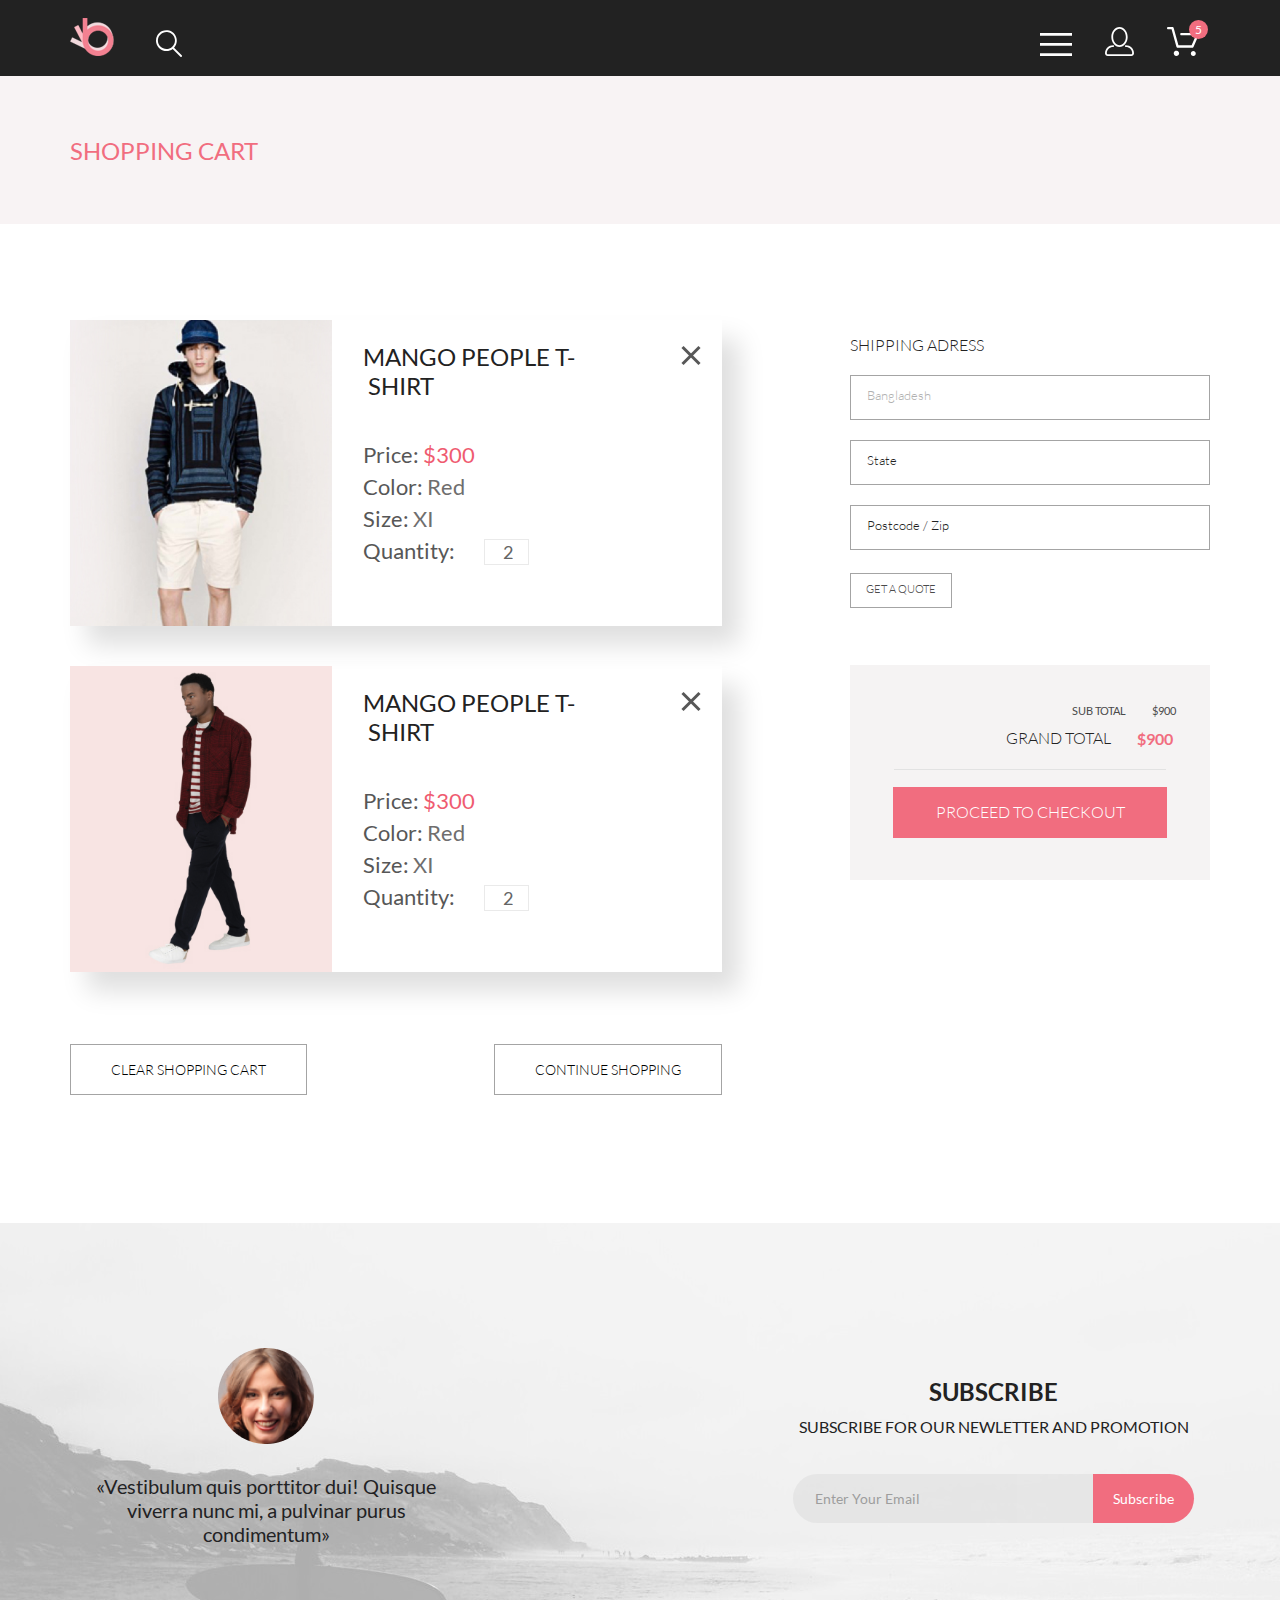
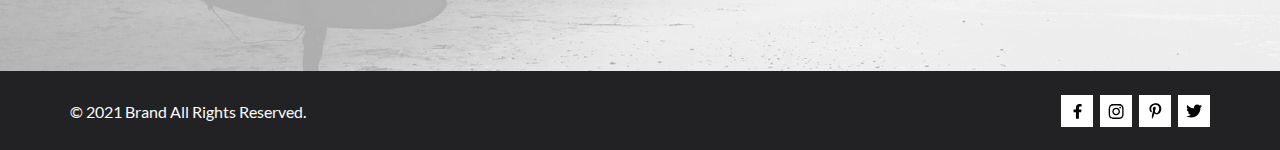
==== commit 43c908db: "добавил меню лист" ====
--- a/cart.html
+++ b/cart.html
@@ -6,43 +6,115 @@
   <meta name="viewport" content="width=device-width, initial-scale=1.0">
   <link rel="stylesheet" href="css/normalize.css">
   <link rel="stylesheet" href="css/style.css">
-  <title>Каталог</title>
+  <title>Корзина</title>
 </head>
 
 <body>
   <div class="page-container">
     <div class="content">
       <header class="page-header">
-        <div class="header-wrp content-center">
-          <a href="index.html" class="page-header-logo">
-            <img src="img/logo.png" alt="logo" height="38">
-          </a>
-          <div class="page-header-nav">
-            <button class="page-header-search btn">
-              <svg width="27" height="28" viewBox="0 0 27 28" xmlns="http://www.w3.org/2000/svg">
-                <path
-                  d="M19.0596 17.6259C20.6713 15.8658 21.6282 13.6048 21.7698 11.2225C21.9113 8.84018 21.2288 6.48173 19.8369 4.54318C18.445 2.60463 16.4285 1.20404 14.126 0.576619C11.8234 -0.0508009 9.3751 0.13316 7.19217 1.09761C5.00923 2.06205 3.22463 3.74825 2.13804 5.87302C1.05145 7.9978 0.729054 10.4318 1.225 12.7661C1.72094 15.1005 3.00501 17.1932 4.86158 18.6927C6.71814 20.1922 9.03413 21.0072 11.4206 21.0009C13.673 21.004 15.8645 20.27 17.6606 18.9109L25.4086 26.7179C25.4941 26.807 25.5965 26.8781 25.7099 26.927C25.8232 26.9759 25.9452 27.0017 26.0686 27.0029C26.1923 27.0033 26.3148 26.9782 26.4283 26.9292C26.5419 26.8801 26.6441 26.8082 26.7286 26.7179C26.9025 26.537 26.9997 26.2958 26.9997 26.0449C26.9997 25.794 26.9025 25.5528 26.7286 25.3719L19.0596 17.6259ZM2.88662 10.5009C2.89946 8.81563 3.41094 7.17187 4.35659 5.77685C5.30224 4.38183 6.63972 3.29801 8.20044 2.662C9.76115 2.02599 11.4752 1.86627 13.1266 2.20298C14.7779 2.53969 16.2926 3.35775 17.4797 4.55404C18.6668 5.75033 19.4732 7.27129 19.7972 8.92519C20.1212 10.5791 19.9483 12.2919 19.3002 13.8476C18.6522 15.4034 17.5581 16.7325 16.1559 17.6674C14.7536 18.6023 13.1059 19.1011 11.4206 19.1009C9.14916 19.0901 6.97482 18.1784 5.37484 16.566C3.77486 14.9537 2.87998 12.7724 2.88662 10.5009Z" />
-              </svg>
+        <div class="header-menu-wrp">
+          <div class="header-wrp content-center">
+            <a href="index.html" class="page-header-logo">
+              <img src="img/logo.png" alt="logo" height="38">
+            </a>
+            <div class="page-header-nav">
+              <form class="page-header-search" action="search">
+                <input class="page-header-search-input" id="search" type="search" placeholder="Search here...">
+                <label class="page-header-search-label btn" for="search">
+                  <svg class="page-header-search-svg" width="27" height="28" viewBox="0 0 27 28"
+                    xmlns="http://www.w3.org/2000/svg">
+                    <path
+                      d="M19.0596 17.6259C20.6713 15.8658 21.6282 13.6048 21.7698 11.2225C21.9113 8.84018 21.2288 6.48173 19.8369 4.54318C18.445 2.60463 16.4285 1.20404 14.126 0.576619C11.8234 -0.0508009 9.3751 0.13316 7.19217 1.09761C5.00923 2.06205 3.22463 3.74825 2.13804 5.87302C1.05145 7.9978 0.729054 10.4318 1.225 12.7661C1.72094 15.1005 3.00501 17.1932 4.86158 18.6927C6.71814 20.1922 9.03413 21.0072 11.4206 21.0009C13.673 21.004 15.8645 20.27 17.6606 18.9109L25.4086 26.7179C25.4941 26.807 25.5965 26.8781 25.7099 26.927C25.8232 26.9759 25.9452 27.0017 26.0686 27.0029C26.1923 27.0033 26.3148 26.9782 26.4283 26.9292C26.5419 26.8801 26.6441 26.8082 26.7286 26.7179C26.9025 26.537 26.9997 26.2958 26.9997 26.0449C26.9997 25.794 26.9025 25.5528 26.7286 25.3719L19.0596 17.6259ZM2.88662 10.5009C2.89946 8.81563 3.41094 7.17187 4.35659 5.77685C5.30224 4.38183 6.63972 3.29801 8.20044 2.662C9.76115 2.02599 11.4752 1.86627 13.1266 2.20298C14.7779 2.53969 16.2926 3.35775 17.4797 4.55404C18.6668 5.75033 19.4732 7.27129 19.7972 8.92519C20.1212 10.5791 19.9483 12.2919 19.3002 13.8476C18.6522 15.4034 17.5581 16.7325 16.1559 17.6674C14.7536 18.6023 13.1059 19.1011 11.4206 19.1009C9.14916 19.0901 6.97482 18.1784 5.37484 16.566C3.77486 14.9537 2.87998 12.7724 2.88662 10.5009Z" />
+                  </svg>
+                </label>
+              </form>
+              <button class="menu-btn btn">
+                <svg width="32" height="23" viewBox="0 0 32 23" xmlns="http://www.w3.org/2000/svg">
+                  <path d="M0 23V20.31H32V23H0ZM0 12.76V10.07H32V12.76H0ZM0 2.69V0H32V2.69H0Z" />
+                </svg>
+              </button>
+              <a href="registration.html" class="account-btn btn">
+                <svg width="29" height="29" viewBox="0 0 29 29" xmlns="http://www.w3.org/2000/svg">
+                  <path
+                    d="M14.5 19.937C19 19.937 22.656 15.464 22.656 9.968C22.656 4.472 19 0 14.5 0C13.3631 0.0217413 12.2463 0.303398 11.2351 0.823397C10.2239 1.34339 9.34507 2.08794 8.66602 3C7.12663 4.99573 6.30819 7.45381 6.34399 9.974C6.34399 15.465 10 19.937 14.5 19.937ZM14.5 1.813C18 1.813 20.844 5.472 20.844 9.969C20.844 14.466 17.998 18.125 14.5 18.125C11.002 18.125 8.15603 14.465 8.15503 9.969C8.15403 5.473 11 1.813 14.5 1.813ZM20.844 18.125C20.6036 18.125 20.373 18.2205 20.203 18.3905C20.033 18.5605 19.9375 18.7911 19.9375 19.0315C19.9375 19.2719 20.033 19.5025 20.203 19.6725C20.373 19.8425 20.6036 19.938 20.844 19.938C22.526 19.9399 24.1386 20.6088 25.3279 21.7982C26.5172 22.9875 27.1861 24.6 27.188 26.282C27.1875 26.5221 27.0918 26.7523 26.922 26.9221C26.7522 27.0918 26.5221 27.1875 26.282 27.188H2.71997C2.47985 27.1875 2.24975 27.0918 2.07996 26.9221C1.91016 26.7523 1.81449 26.5221 1.81396 26.282C1.81608 24.6001 2.48517 22.9877 3.67444 21.7985C4.86371 20.6092 6.47608 19.9401 8.15796 19.938C8.39824 19.938 8.62868 19.8425 8.79858 19.6726C8.96849 19.5027 9.06396 19.2723 9.06396 19.032C9.06396 18.7917 8.96849 18.5613 8.79858 18.3914C8.62868 18.2215 8.39824 18.126 8.15796 18.126C5.99541 18.1279 3.92201 18.9875 2.39258 20.5164C0.863144 22.0453 0.00264777 24.1185 0 26.281C0.000794067 27.0019 0.287502 27.693 0.797241 28.2027C1.30698 28.7125 1.99811 28.9992 2.71899 29H26.282C27.0027 28.9989 27.6936 28.7121 28.2031 28.2024C28.7126 27.6927 28.9992 27.0017 29 26.281C28.9974 24.1187 28.1372 22.0457 26.6083 20.5168C25.0793 18.9878 23.0063 18.1276 20.844 18.125Z" />
+                </svg>
+              </a>
+              <a href="cart.html" class="cart-btn btn">
+                <svg width="32" height="29" viewBox="0 0 32 29" xmlns="http://www.w3.org/2000/svg">
+                  <path
+                    d="M26.2009 29C25.5532 28.9738 24.9415 28.6948 24.4972 28.2227C24.0529 27.7506 23.8114 27.1232 23.8245 26.475C23.8376 25.8269 24.1043 25.2097 24.5673 24.7559C25.0303 24.3022 25.6527 24.048 26.301 24.048C26.9493 24.048 27.5717 24.3022 28.0347 24.7559C28.4977 25.2097 28.7644 25.8269 28.7775 26.475C28.7906 27.1232 28.549 27.7506 28.1047 28.2227C27.6604 28.6948 27.0488 28.9738 26.401 29H26.2009ZM6.75293 26.32C6.75293 25.79 6.91011 25.2718 7.20459 24.8311C7.49907 24.3904 7.91764 24.0469 8.40735 23.844C8.89705 23.6412 9.43594 23.5881 9.95581 23.6915C10.4757 23.7949 10.9532 24.0502 11.328 24.425C11.7028 24.7998 11.9581 25.2773 12.0615 25.7972C12.1649 26.317 12.1118 26.8559 11.9089 27.3456C11.7061 27.8353 11.3626 28.2539 10.9219 28.5483C10.4812 28.8428 9.96304 29 9.43298 29C9.08087 29.0003 8.73212 28.9311 8.40674 28.7966C8.08136 28.662 7.78569 28.4646 7.53662 28.2158C7.28755 27.9669 7.09001 27.6713 6.9552 27.3461C6.82039 27.0208 6.75098 26.6721 6.75098 26.32H6.75293ZM10.553 20.686C10.2935 20.6868 10.0409 20.6024 9.83411 20.4457C9.62727 20.2891 9.47758 20.0689 9.40796 19.819L4.57495 2.36401H1.18201C0.868521 2.36401 0.567859 2.23947 0.346191 2.01781C0.124523 1.79614 0 1.49549 0 1.18201C0 0.868519 0.124523 0.567873 0.346191 0.346205C0.567859 0.124537 0.868521 5.81268e-06 1.18201 5.81268e-06H5.46301C5.7225 -0.00080736 5.97504 0.0837201 6.18176 0.240568C6.38848 0.397416 6.53784 0.617884 6.60693 0.868006L11.4399 18.323H24.6179L29.001 8.27501H14.401C14.2428 8.27961 14.0854 8.25242 13.9379 8.19507C13.7904 8.13771 13.6559 8.05134 13.5424 7.94108C13.4288 7.83082 13.3386 7.69891 13.277 7.55315C13.2154 7.40739 13.1836 7.25075 13.1836 7.0925C13.1836 6.93426 13.2154 6.77762 13.277 6.63186C13.3386 6.4861 13.4288 6.35419 13.5424 6.24393C13.6559 6.13367 13.7904 6.0473 13.9379 5.98994C14.0854 5.93259 14.2428 5.90541 14.401 5.91001H30.814C31.0097 5.90996 31.2022 5.95866 31.3744 6.05172C31.5465 6.14478 31.6928 6.27926 31.7999 6.44301C31.9078 6.60729 31.9734 6.79569 31.9908 6.99145C32.0083 7.18721 31.9771 7.38424 31.9 7.565L26.495 19.977C26.4026 20.1876 26.251 20.3668 26.0585 20.4927C25.866 20.6186 25.641 20.6858 25.411 20.686H10.553Z" />
+                </svg>
+                <span>5</span>
+              </a>
+            </div>
+          </div>
+          <ul class="menu-list">
+            <button class="menu-list-close-btn">
+              <span class="menu-list-close"></span>
             </button>
-            <button class="menu-btn btn">
-              <svg width="32" height="23" viewBox="0 0 32 23" xmlns="http://www.w3.org/2000/svg">
-                <path d="M0 23V20.31H32V23H0ZM0 12.76V10.07H32V12.76H0ZM0 2.69V0H32V2.69H0Z" />
-              </svg>
-            </button>
-            <button class="account-btn btn">
-              <svg width="29" height="29" viewBox="0 0 29 29" xmlns="http://www.w3.org/2000/svg">
-                <path
-                  d="M14.5 19.937C19 19.937 22.656 15.464 22.656 9.968C22.656 4.472 19 0 14.5 0C13.3631 0.0217413 12.2463 0.303398 11.2351 0.823397C10.2239 1.34339 9.34507 2.08794 8.66602 3C7.12663 4.99573 6.30819 7.45381 6.34399 9.974C6.34399 15.465 10 19.937 14.5 19.937ZM14.5 1.813C18 1.813 20.844 5.472 20.844 9.969C20.844 14.466 17.998 18.125 14.5 18.125C11.002 18.125 8.15603 14.465 8.15503 9.969C8.15403 5.473 11 1.813 14.5 1.813ZM20.844 18.125C20.6036 18.125 20.373 18.2205 20.203 18.3905C20.033 18.5605 19.9375 18.7911 19.9375 19.0315C19.9375 19.2719 20.033 19.5025 20.203 19.6725C20.373 19.8425 20.6036 19.938 20.844 19.938C22.526 19.9399 24.1386 20.6088 25.3279 21.7982C26.5172 22.9875 27.1861 24.6 27.188 26.282C27.1875 26.5221 27.0918 26.7523 26.922 26.9221C26.7522 27.0918 26.5221 27.1875 26.282 27.188H2.71997C2.47985 27.1875 2.24975 27.0918 2.07996 26.9221C1.91016 26.7523 1.81449 26.5221 1.81396 26.282C1.81608 24.6001 2.48517 22.9877 3.67444 21.7985C4.86371 20.6092 6.47608 19.9401 8.15796 19.938C8.39824 19.938 8.62868 19.8425 8.79858 19.6726C8.96849 19.5027 9.06396 19.2723 9.06396 19.032C9.06396 18.7917 8.96849 18.5613 8.79858 18.3914C8.62868 18.2215 8.39824 18.126 8.15796 18.126C5.99541 18.1279 3.92201 18.9875 2.39258 20.5164C0.863144 22.0453 0.00264777 24.1185 0 26.281C0.000794067 27.0019 0.287502 27.693 0.797241 28.2027C1.30698 28.7125 1.99811 28.9992 2.71899 29H26.282C27.0027 28.9989 27.6936 28.7121 28.2031 28.2024C28.7126 27.6927 28.9992 27.0017 29 26.281C28.9974 24.1187 28.1372 22.0457 26.6083 20.5168C25.0793 18.9878 23.0063 18.1276 20.844 18.125Z" />
-              </svg>
-            </button>
-            <a href="cart.html" class="cart-btn btn">
-              <svg width="32" height="29" viewBox="0 0 32 29" xmlns="http://www.w3.org/2000/svg">
-                <path
-                  d="M26.2009 29C25.5532 28.9738 24.9415 28.6948 24.4972 28.2227C24.0529 27.7506 23.8114 27.1232 23.8245 26.475C23.8376 25.8269 24.1043 25.2097 24.5673 24.7559C25.0303 24.3022 25.6527 24.048 26.301 24.048C26.9493 24.048 27.5717 24.3022 28.0347 24.7559C28.4977 25.2097 28.7644 25.8269 28.7775 26.475C28.7906 27.1232 28.549 27.7506 28.1047 28.2227C27.6604 28.6948 27.0488 28.9738 26.401 29H26.2009ZM6.75293 26.32C6.75293 25.79 6.91011 25.2718 7.20459 24.8311C7.49907 24.3904 7.91764 24.0469 8.40735 23.844C8.89705 23.6412 9.43594 23.5881 9.95581 23.6915C10.4757 23.7949 10.9532 24.0502 11.328 24.425C11.7028 24.7998 11.9581 25.2773 12.0615 25.7972C12.1649 26.317 12.1118 26.8559 11.9089 27.3456C11.7061 27.8353 11.3626 28.2539 10.9219 28.5483C10.4812 28.8428 9.96304 29 9.43298 29C9.08087 29.0003 8.73212 28.9311 8.40674 28.7966C8.08136 28.662 7.78569 28.4646 7.53662 28.2158C7.28755 27.9669 7.09001 27.6713 6.9552 27.3461C6.82039 27.0208 6.75098 26.6721 6.75098 26.32H6.75293ZM10.553 20.686C10.2935 20.6868 10.0409 20.6024 9.83411 20.4457C9.62727 20.2891 9.47758 20.0689 9.40796 19.819L4.57495 2.36401H1.18201C0.868521 2.36401 0.567859 2.23947 0.346191 2.01781C0.124523 1.79614 0 1.49549 0 1.18201C0 0.868519 0.124523 0.567873 0.346191 0.346205C0.567859 0.124537 0.868521 5.81268e-06 1.18201 5.81268e-06H5.46301C5.7225 -0.00080736 5.97504 0.0837201 6.18176 0.240568C6.38848 0.397416 6.53784 0.617884 6.60693 0.868006L11.4399 18.323H24.6179L29.001 8.27501H14.401C14.2428 8.27961 14.0854 8.25242 13.9379 8.19507C13.7904 8.13771 13.6559 8.05134 13.5424 7.94108C13.4288 7.83082 13.3386 7.69891 13.277 7.55315C13.2154 7.40739 13.1836 7.25075 13.1836 7.0925C13.1836 6.93426 13.2154 6.77762 13.277 6.63186C13.3386 6.4861 13.4288 6.35419 13.5424 6.24393C13.6559 6.13367 13.7904 6.0473 13.9379 5.98994C14.0854 5.93259 14.2428 5.90541 14.401 5.91001H30.814C31.0097 5.90996 31.2022 5.95866 31.3744 6.05172C31.5465 6.14478 31.6928 6.27926 31.7999 6.44301C31.9078 6.60729 31.9734 6.79569 31.9908 6.99145C32.0083 7.18721 31.9771 7.38424 31.9 7.565L26.495 19.977C26.4026 20.1876 26.251 20.3668 26.0585 20.4927C25.866 20.6186 25.641 20.6858 25.411 20.686H10.553Z" />
-              </svg>
-              <span>5</span>
-            </a>
-          </div>
+            <span class="menu-list-title">menu</span>
+            <li class="menu-list-item">
+              <a class="menu-list-item-headlink" href="catalog.html">man</a>
+              <ul class="menu-sublist">
+                <li class="menu-sublist-item">
+                  <a class="menu-list-item-link" href="catalog.html">Accessories</a>
+                </li>
+                <li class="menu-sublist-item">
+                  <a class="menu-list-item-link" href="catalog.html">Bags</a>
+                </li>
+                <li class="menu-sublist-item">
+                  <a class="menu-list-item-link" href="catalog.html">Denim</a>
+                </li>
+                <li class="menu-sublist-item">
+                  <a class="menu-list-item-link" href="catalog.html">T-Shirts</a>
+                </li>
+              </ul>
+            </li>
+            <li class="menu-list-item">
+              <a class="menu-list-item-headlink" href="#">woman</a>
+              <ul class="menu-sublist">
+                <li class="menu-sublist-item">
+                  <a class="menu-list-item-link" href="#">Accessories</a>
+                </li>
+                <li class="menu-sublist-item">
+                  <a class="menu-list-item-link" href="#">Jackets &amp;&nbsp;Coats</a>
+                </li>
+                <li class="menu-sublist-item">
+                  <a class="menu-list-item-link" href="#">Polos</a>
+                </li>
+                <li class="menu-sublist-item">
+                  <a class="menu-list-item-link" href="#">T-Shirts</a>
+                </li>
+                <li class="menu-sublist-item">
+                  <a class="menu-list-item-link" href="#">Shirts</a>
+                </li>
+              </ul>
+            </li>
+            <li class="menu-list-item">
+              <a class="menu-list-item-headlink" href="#">kids</a>
+              <ul class="menu-sublist">
+                <li class="menu-sublist-item">
+                  <a class="menu-list-item-link" href="#">Accessories</a>
+                </li>
+                <li class="menu-sublist-item">
+                  <a class="menu-list-item-link" href="#">Jackets &amp;&nbsp;Coats</a>
+                </li>
+                <li class="menu-sublist-item">
+                  <a class="menu-list-item-link" href="#">Polos</a>
+                </li>
+                <li class="menu-sublist-item">
+                  <a class="menu-list-item-link" href="#">T-Shirts</a>
+                </li>
+                <li class="menu-sublist-item">
+                  <a class="menu-list-item-link" href="#">Shirts</a>
+                </li>
+                <li class="menu-sublist-item">
+                  <a class="menu-list-item-link" href="#">Bags</a>
+                </li>
+              </ul>
+            </li>
+          </ul>
         </div>
       </header>
       <main>
@@ -93,9 +165,11 @@
             </div>
             <div class="pay">
               <div class="pay-subtotal-wrp">
-            <span class="pay-subtotal">sub total</span><span class="pay-subtotal pay-subtotal pay-subtotal-price">$900</span>
+                <span class="pay-subtotal">sub total</span><span
+                  class="pay-subtotal pay-subtotal pay-subtotal-price">$900</span>
               </div>
-              <div class="pay-grandtotal-wrp"><span class="pay-grandtotal">grand total</span><span class="pay-grandtotal pay-grandtotal-price">$900</span></div>
+              <div class="pay-grandtotal-wrp"><span class="pay-grandtotal">grand total</span><span
+                  class="pay-grandtotal pay-grandtotal-price">$900</span></div>
               <button class="pay-btn">proceed to&nbsp;checkout</button>
             </div>
           </div>
@@ -153,6 +227,7 @@
       </div>
     </footer>
   </div>
+  <script src="js/main.js"></script>
 </body>
 
 </html>--- a/css/style.css
+++ b/css/style.css
@@ -122,14 +122,14 @@
 .page-header svg {
   display: block;
   fill: #fff;
-  -webkit-transition: .3s;
-  transition: .3s;
+  transition: fill .3s;
 }
 
 .header-wrp {
   display: -webkit-box;
   display: -ms-flexbox;
   display: flex;
+  position: relative;
 }
 
 .page-header-logo {
@@ -139,7 +139,6 @@
 }
 
 .page-header-logo:hover img {
-  -webkit-filter: brightness(30%);
   filter: brightness(30%);
 }
 
@@ -149,8 +148,7 @@
 }
 
 .page-header-logo img {
-  -webkit-transition: .3s;
-  transition: .3s;
+  transition: filter .3s;
 }
 
 .page-header-nav {
@@ -162,12 +160,41 @@
   align-items: flex-end;
   width: 100%;
   padding: 0;
+  position: relative;
 }
 
 .page-header-search {
   margin: 0 auto 0 0;
   width: 26px;
   height: 26px;
+  position: relative;
+}
+
+.page-header-search-input {
+  position: absolute;
+  width: 0;
+  min-height: 0;
+  outline: none;
+  box-sizing: border-box;
+  background-color: transparent;
+  border: none;
+  top: -6px;
+  left: 42px;
+  color: #fff;
+  cursor: default;
+}
+
+.page-header-search-input:focus {
+  width: 300px;
+  border: 2px solid #fff;
+  border-radius: 8px;
+  padding: 8px;
+  cursor: text;
+  transition: width 1s ease;
+}
+
+.page-header-search-input:focus~.page-header-search-label>.page-header-search-svg {
+  fill: #f16d7f;
 }
 
 .menu-btn {
@@ -211,6 +238,119 @@
   right: -9px;
 }
 
+.header-menu-wrp {
+  position: relative;
+  margin: 0 auto;
+  max-width: 1606px;
+  width: 100%;
+}
+
+.menu-list {
+  position: absolute;
+  width: 232px;
+  margin: 0 auto;
+  min-height: 764px;
+  padding: 16px 16px 16px 33px;
+  background-color: #fff;
+  box-shadow: 6px 4px 35px rgba(0, 0, 0, 0.21);
+  list-style: none;
+  right: 0px;
+  top: -1000px;
+  box-sizing: border-box;
+  z-index: 20;
+  transition: top .3s;
+}
+
+.menu-list-close-btn {
+  display: block;
+  position: relative;
+  width: 15px;
+  height: 15px;
+  margin: 0;
+  padding: 0;
+  margin: 0 0 0 auto;
+  border: none;
+  background-color: transparent;
+  cursor: pointer;
+}
+
+.menu-list-close::before,
+.menu-list-close::after {
+  content: '';
+  position: absolute;
+  display: block;
+  width: 100%;
+  height: 2px;
+  background-color: #6f6e6e;
+  transform: rotate(-45deg);
+  top: 3px;
+  left: 0;
+}
+
+.menu-list-close::after {
+  transform: rotate(45deg);
+
+}
+
+.menu-list-title {
+  display: block;
+  margin: 9px 0 24px 0;
+  font-weight: bold;
+  color: #000000;
+  text-transform: uppercase;
+}
+
+.menu-list-item-link {
+  text-decoration: none;
+  text-transform: capitalize;
+  display: block;
+  margin: 0 0 11px 0;
+  font-size: 14px;
+  line-height: 17px;
+  font-weight: 400;
+  color: #6F6E6E;
+}
+
+.menu-list-item-link:hover {
+  text-decoration-line: underline;
+}
+
+.menu-list-item-link:active {
+  text-decoration: none;
+  color: #F16D7F;
+}
+
+.menu-list-item-headlink {
+  display: block;
+  margin: 0 0 12px 0;
+  text-transform: uppercase;
+  text-decoration: none;
+  font-weight: 400;
+  font-size: 14px;
+  line-height: 17px;
+  color: #F16D7F;
+}
+
+.menu-list-item-headlink:hover {
+  text-decoration-line: underline;
+}
+
+.menu-list-item-headlink:active {
+  text-decoration: none;
+  color: #000;
+}
+
+.menu-sublist {
+  padding: 0 0 0 21.5px;
+  box-sizing: border-box;
+  list-style: none;
+}
+
+.menu-list.active {
+  top: 58px;
+}
+
+
 /* Header with Navy end */
 /* Banner block start */
 .page-header-banner {
@@ -328,7 +468,7 @@
 /* Cartoverview start */
 
 .cartoverview {
-  margin: 96px auto 128px auto;
+  margin: 96px auto 64px auto;
   display: flex;
   flex-wrap: wrap;
   justify-content: space-between;
@@ -432,7 +572,7 @@
   width: 24px;
   height: 3px;
   background: #575757;
-  transition: .3s;
+  transition: background .3s;
 }
 
 .cart-item-close:hover::before,
@@ -471,7 +611,7 @@
   border: 1px solid #A4A4A4;
   box-sizing: border-box;
   cursor: pointer;
-  transition: .3s;
+  transition: color .3s, border .3s, background-color .3s;
 }
 
 .cart-item-btn:hover {
@@ -490,10 +630,13 @@
 
 .cart-sidebar {
   display: flex;
-  flex-direction: column;
+  align-content: flex-start;
+  width: 100%;
   max-width: 360px;
-  width: 100%;
+  flex-wrap: wrap;
+  align-items: flex-start;
   padding: 16px 0 16px 0;
+  margin: 0 0 0 16px;
 }
 
 .delivery {
@@ -547,7 +690,7 @@
   color: #4A4A4A;
   box-sizing: border-box;
   cursor: pointer;
-  transition: .3s;
+  transition: border .3s, color .3s, background-color .3s;
 }
 
 .delivery-btn:hover {
@@ -638,7 +781,7 @@
   line-height: 19px;
   color: #FFFFFF;
   cursor: pointer;
-  transition: .3s;
+  transition: background-color .3s, color .3s, outline .3s;
 }
 
 .pay-btn:hover {
@@ -1063,8 +1206,7 @@
   padding: 14px 57px 14px 73px;
   position: relative;
   cursor: pointer;
-  -webkit-transition: .3s;
-  transition: .3s;
+  transition: border .3s, background-color .3s, color .3s, filter .3s;
 }
 
 .products-item-btn:hover {
@@ -1074,7 +1216,6 @@
 }
 
 .products-item-btn:active {
-  -webkit-filter: brightness(0.5);
   filter: brightness(0.5);
 }
 
@@ -1561,6 +1702,7 @@
   box-sizing: border-box;
   background-color: #fff;
 }
+
 /* Price end */
 /* Categories start   */
 .categories {
@@ -1597,8 +1739,7 @@
   background-repeat: no-repeat;
   background-position: center;
   position: relative;
-  -webkit-transition: all 0.4s;
-  transition: all 0.4s;
+  transition: background-color 0.4s, background-blend-mode .4s;
 }
 
 .categories-item:hover {
@@ -1644,6 +1785,7 @@
   line-height: 29px;
   text-transform: uppercase;
 }
+
 /* Categories end */
 /* Products start */
 .products {
@@ -1726,8 +1868,7 @@
 }
 
 .products-item-hover {
-  -webkit-transition: .6s;
-  transition: .6s;
+  transition: background-color .6s;
 }
 
 .products-item-hover-btn {
@@ -1740,10 +1881,10 @@
   padding: 13px 16px 13px 50px;
   position: relative;
   cursor: pointer;
+  transition: filter .3s;
 }
 
 .products-item-hover-btn:active {
-  -webkit-filter: brightness(0.5);
   filter: brightness(0.5);
 }
 
@@ -1804,8 +1945,7 @@
   -ms-flex-item-align: center;
   -ms-grid-row-align: center;
   align-self: center;
-  -webkit-transition: .3s;
-  transition: .3s;
+  transition: color .3s, filter .3s, background-color .3s;
 }
 
 .products-btn:hover {
@@ -1814,7 +1954,6 @@
 }
 
 .products-btn:active {
-  -webkit-filter: opacity(0.6);
   filter: opacity(0.6);
 }
 
@@ -1856,6 +1995,176 @@
 }
 
 /* pagination end */
+
+/* Registration start */
+.reg-container {
+  display: flex;
+  flex-wrap: wrap;
+  justify-content: space-between;
+  margin: 62px auto 96px auto;
+}
+
+.reg {
+  max-width: 360px;
+  width: 100%;
+}
+
+.reg-txt {
+  margin: 0 0 20px 0;
+  display: block;
+  font-weight: 300;
+  font-size: 16px;
+  line-height: 19px;
+  color: #222222;
+}
+
+.reg-in {
+  margin: 0 0 20px 0;
+  display: block;
+  width: 100%;
+  border: 1px solid #A4A4A4;
+  padding: 13px 15px 14px 15px;
+  box-sizing: border-box;
+  font-weight: 300;
+  font-size: 13px;
+  line-height: 16px;
+  color: #222222;
+}
+
+.reg-in::placeholder {
+  font-weight: 300;
+  font-size: 13px;
+  line-height: 16px;
+  color: #B1B1B1;
+}
+
+.reg-in-last {
+  margin: 0 0 15px 0;
+}
+
+.reg-gend {
+  margin: 14px 0 35px 3px;
+  transform: scale(1.3);
+  cursor: pointer;
+}
+
+.reg-gend-txt {
+  margin: 0 15px 0 9px;
+  font-weight: 300;
+  font-size: 12px;
+  line-height: 13px;
+  color: #000000;
+  cursor: pointer;
+}
+
+.reg-hint {
+  margin: 0 0 39px 0;
+  font-weight: 300;
+  font-size: 13px;
+  line-height: 16px;
+  color: #B1B1B1;
+}
+
+.submit {
+  position: relative;
+  text-transform: uppercase;
+  padding: 16px 67px 17px 29px;
+  background-color: #F16D7F;
+  border: none;
+  font-size: 14px;
+  line-height: 17px;
+  color: #fff;
+  cursor: pointer;
+  transition: .3;
+}
+
+.submit::after {
+  content: "";
+  position: absolute;
+  right: 29px;
+  top: 20px;
+  width: 17px;
+  height: 10px;
+  background-image: url("data:image/svg+xml,%3Csvg width='17' height='10' viewBox='0 0 17 10' fill='none' xmlns='http://www.w3.org/2000/svg'%3E%3Cpath fill-rule='evenodd' clip-rule='evenodd' d='M11.54 0.208095C11.6058 0.142131 11.684 0.0897967 11.77 0.0540883C11.8561 0.01838 11.9483 0 12.0415 0C12.1347 0 12.2269 0.01838 12.313 0.0540883C12.399 0.0897967 12.4772 0.142131 12.543 0.208095L16.7929 4.458C16.8589 4.5238 16.9112 4.60196 16.9469 4.68802C16.9826 4.77407 17.001 4.86632 17.001 4.95949C17.001 5.05266 16.9826 5.14491 16.9469 5.23097C16.9112 5.31702 16.8589 5.39518 16.7929 5.46098L12.543 9.71089C12.41 9.84389 12.2296 9.91861 12.0415 9.91861C11.8534 9.91861 11.673 9.84389 11.54 9.71089C11.407 9.57788 11.3323 9.39749 11.3323 9.2094C11.3323 9.0213 11.407 8.84091 11.54 8.70791L15.2898 4.95949L11.54 1.21107C11.474 1.14528 11.4217 1.06711 11.386 0.981059C11.3503 0.895005 11.3319 0.802752 11.3319 0.709584C11.3319 0.616415 11.3503 0.524162 11.386 0.438109C11.4217 0.352055 11.474 0.273891 11.54 0.208095Z' fill='white'/%3E%3Cpath fill-rule='evenodd' clip-rule='evenodd' d='M0 4.95948C0 4.77162 0.0746263 4.59146 0.207462 4.45862C0.340297 4.32579 0.52046 4.25116 0.708318 4.25116H15.583C15.7708 4.25116 15.951 4.32579 16.0838 4.45862C16.2167 4.59146 16.2913 4.77162 16.2913 4.95948C16.2913 5.14734 16.2167 5.3275 16.0838 5.46033C15.951 5.59317 15.7708 5.6678 15.583 5.6678H0.708318C0.52046 5.6678 0.340297 5.59317 0.207462 5.46033C0.0746263 5.3275 0 5.14734 0 4.95948Z' fill='white'/%3E%3C/svg%3E%0A");
+}
+
+.submit:hover {
+  outline: 1px solid #A4A4A4;
+  background-color: #fff;
+  color: #000;
+  transition: .3s;
+}
+
+.submit:hover::after {
+  background-image: url("data:image/svg+xml,%3Csvg width='17' height='10' viewBox='0 0 17 10' xmlns='http://www.w3.org/2000/svg'%3E%3Cpath fill-rule='evenodd' clip-rule='evenodd' d='M11.54 0.208095C11.6058 0.142131 11.684 0.0897967 11.77 0.0540883C11.8561 0.01838 11.9483 0 12.0415 0C12.1347 0 12.2269 0.01838 12.313 0.0540883C12.399 0.0897967 12.4772 0.142131 12.543 0.208095L16.7929 4.458C16.8589 4.5238 16.9112 4.60196 16.9469 4.68802C16.9826 4.77407 17.001 4.86632 17.001 4.95949C17.001 5.05266 16.9826 5.14491 16.9469 5.23097C16.9112 5.31702 16.8589 5.39518 16.7929 5.46098L12.543 9.71089C12.41 9.84389 12.2296 9.91861 12.0415 9.91861C11.8534 9.91861 11.673 9.84389 11.54 9.71089C11.407 9.57788 11.3323 9.39749 11.3323 9.2094C11.3323 9.0213 11.407 8.84091 11.54 8.70791L15.2898 4.95949L11.54 1.21107C11.474 1.14528 11.4217 1.06711 11.386 0.981059C11.3503 0.895005 11.3319 0.802752 11.3319 0.709584C11.3319 0.616415 11.3503 0.524162 11.386 0.438109C11.4217 0.352055 11.474 0.273891 11.54 0.208095Z' /%3E%3Cpath fill-rule='evenodd' clip-rule='evenodd' d='M0 4.95948C0 4.77162 0.0746263 4.59146 0.207462 4.45862C0.340297 4.32579 0.52046 4.25116 0.708318 4.25116H15.583C15.7708 4.25116 15.951 4.32579 16.0838 4.45862C16.2167 4.59146 16.2913 4.77162 16.2913 4.95948C16.2913 5.14734 16.2167 5.3275 16.0838 5.46033C15.951 5.59317 15.7708 5.6678 15.583 5.6678H0.708318C0.52046 5.6678 0.340297 5.59317 0.207462 5.46033C0.0746263 5.3275 0 5.14734 0 4.95948Z' /%3E%3C/svg%3E%0A");
+  transition: .3s;
+}
+
+.submit:active {
+  transition: .3s;
+  background-color: #F16D7F;
+  color: #fff;
+}
+
+.submit:active::after {
+  background-image: url("data:image/svg+xml,%3Csvg width='17' height='10' viewBox='0 0 17 10' fill='none' xmlns='http://www.w3.org/2000/svg'%3E%3Cpath fill-rule='evenodd' clip-rule='evenodd' d='M11.54 0.208095C11.6058 0.142131 11.684 0.0897967 11.77 0.0540883C11.8561 0.01838 11.9483 0 12.0415 0C12.1347 0 12.2269 0.01838 12.313 0.0540883C12.399 0.0897967 12.4772 0.142131 12.543 0.208095L16.7929 4.458C16.8589 4.5238 16.9112 4.60196 16.9469 4.68802C16.9826 4.77407 17.001 4.86632 17.001 4.95949C17.001 5.05266 16.9826 5.14491 16.9469 5.23097C16.9112 5.31702 16.8589 5.39518 16.7929 5.46098L12.543 9.71089C12.41 9.84389 12.2296 9.91861 12.0415 9.91861C11.8534 9.91861 11.673 9.84389 11.54 9.71089C11.407 9.57788 11.3323 9.39749 11.3323 9.2094C11.3323 9.0213 11.407 8.84091 11.54 8.70791L15.2898 4.95949L11.54 1.21107C11.474 1.14528 11.4217 1.06711 11.386 0.981059C11.3503 0.895005 11.3319 0.802752 11.3319 0.709584C11.3319 0.616415 11.3503 0.524162 11.386 0.438109C11.4217 0.352055 11.474 0.273891 11.54 0.208095Z' fill='white'/%3E%3Cpath fill-rule='evenodd' clip-rule='evenodd' d='M0 4.95948C0 4.77162 0.0746263 4.59146 0.207462 4.45862C0.340297 4.32579 0.52046 4.25116 0.708318 4.25116H15.583C15.7708 4.25116 15.951 4.32579 16.0838 4.45862C16.2167 4.59146 16.2913 4.77162 16.2913 4.95948C16.2913 5.14734 16.2167 5.3275 16.0838 5.46033C15.951 5.59317 15.7708 5.6678 15.583 5.6678H0.708318C0.52046 5.6678 0.340297 5.59317 0.207462 5.46033C0.0746263 5.3275 0 5.14734 0 4.95948Z' fill='white'/%3E%3C/svg%3E%0A");
+}
+
+.reg-desc-wrp {
+  max-width: 652px;
+  width: 100%;
+}
+
+.reg-desc-heading {
+  margin: 0 0 22px 0;
+  text-transform: uppercase;
+  font-weight: 300;
+  font-size: 24px;
+  line-height: 29px;
+  color: #000000;
+}
+
+.reg-desc-txt {
+  margin: 0 0 22px 0;
+  font-weight: 300;
+  font-size: 24px;
+  line-height: 29px;
+  color: #000000;
+}
+
+.reg-desc-list {
+  list-style-type: none;
+  margin: 0 0 0 0;
+  padding: 0 0 0 42px;
+}
+
+.reg-desc-list-item {
+  position: relative;
+  margin: 0 0 16px 0;
+  font-weight: 300;
+  font-size: 24px;
+  line-height: 28px;
+  color: #000000;
+}
+
+.reg-desc-list-item:last-child {
+  margin: 0 0 0 0;
+}
+
+.reg-desc-list-item::before {
+  content: "";
+  width: 20px;
+  height: 16px;
+  position: absolute;
+  left: -42px;
+  top: 6px;
+  background-image: url("data:image/svg+xml,%3Csvg width='20' height='16' viewBox='0 0 20 16' fill='none' xmlns='http://www.w3.org/2000/svg'%3E%3Cpath d='M19.8035 0H18.0904C17.8502 0 17.6222 0.111827 17.4752 0.303176L7.3702 13.2826L2.52481 7.05754C2.45151 6.96318 2.35808 6.88688 2.25153 6.83438C2.14499 6.78187 2.0281 6.75451 1.90963 6.75437H0.196467C0.032258 6.75437 -0.0584248 6.94572 0.0420614 7.07494L6.75503 15.6981C7.06874 16.1006 7.67166 16.1006 7.98782 15.6981L19.9579 0.318087C20.0584 0.191349 19.9677 0 19.8035 0Z' fill='black'/%3E%3C/svg%3E");
+  background-repeat: no-repeat;
+  background-size: contain;
+}
+
+/* Registration end */
+
 .features {
   background: #222224;
 }
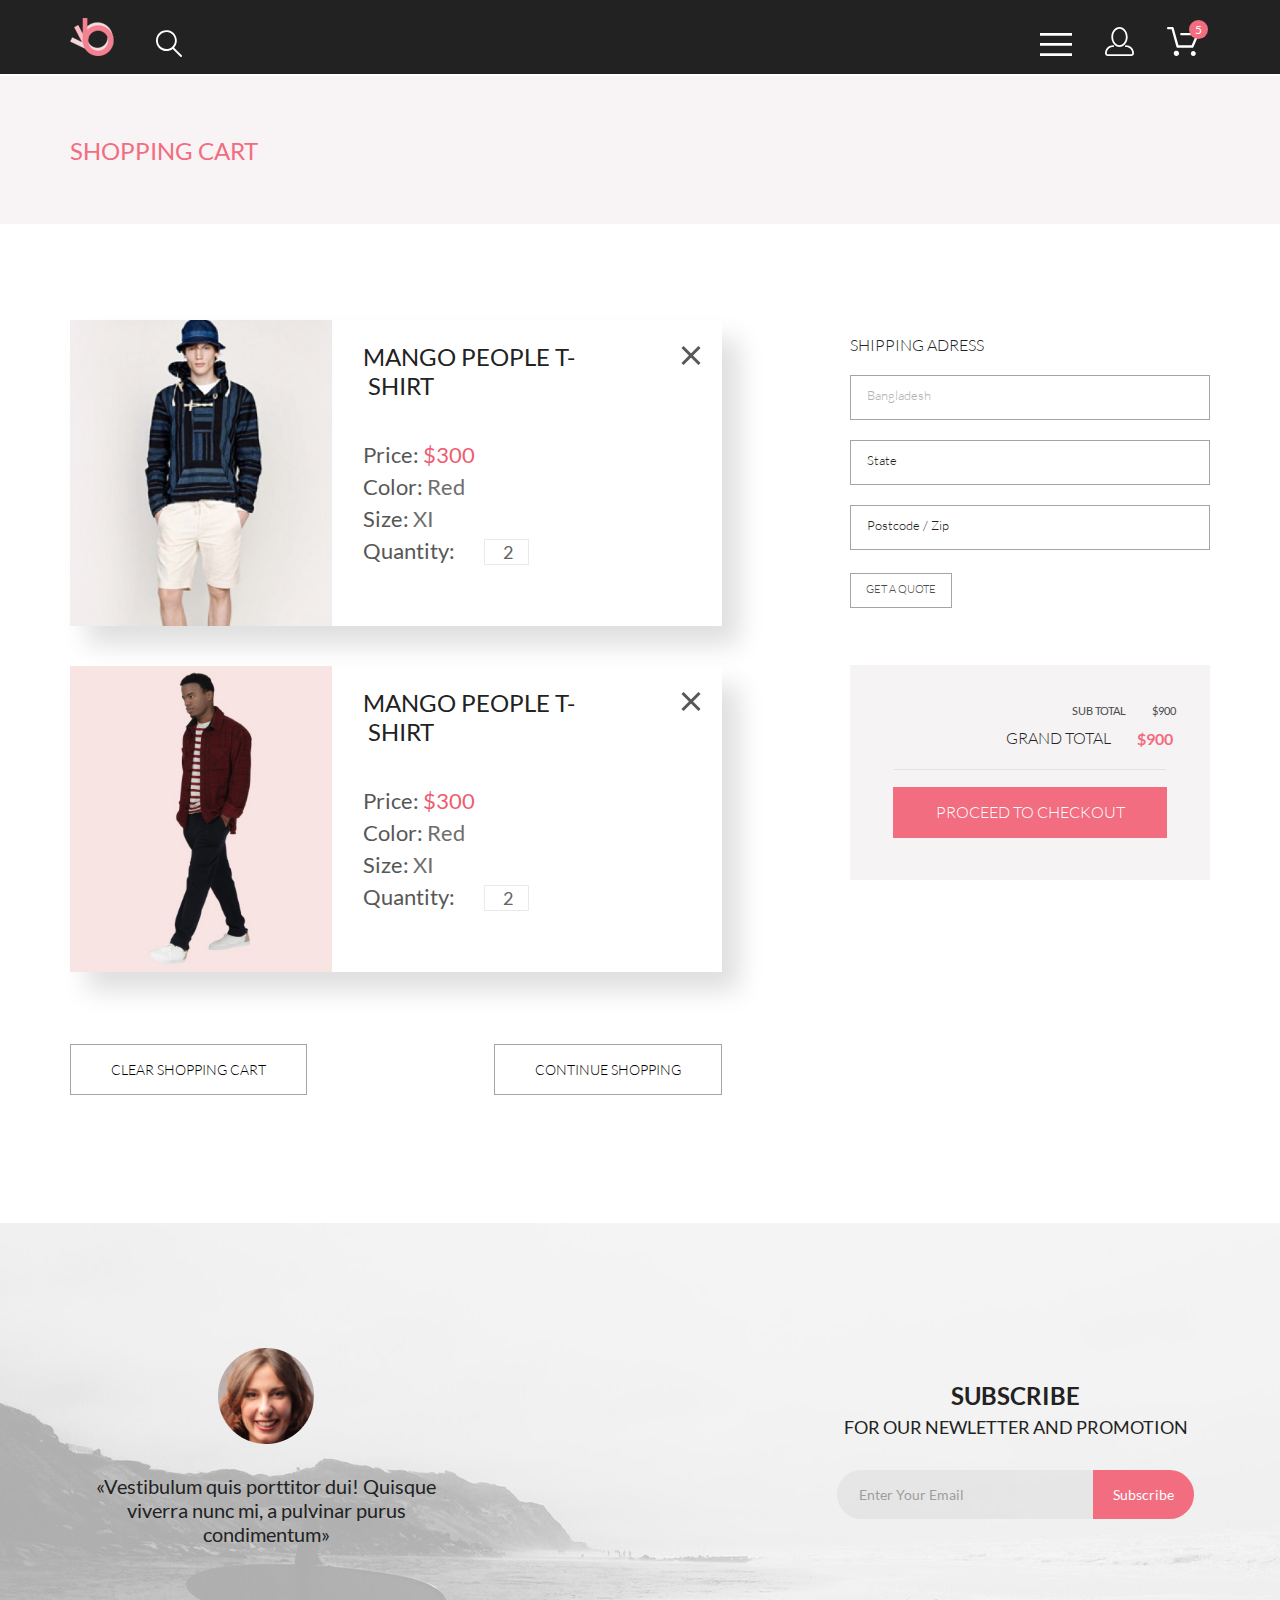
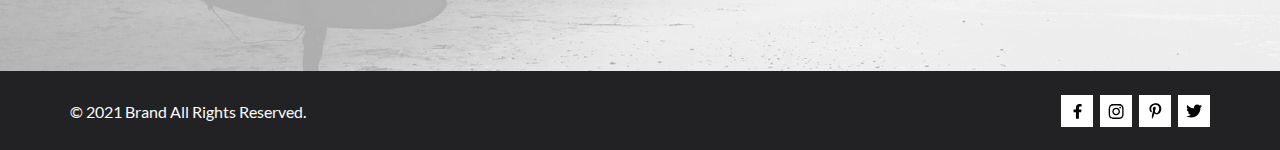
==== commit d9b56ffc: "мелкие правки" ====
--- a/cart.html
+++ b/cart.html
@@ -49,72 +49,74 @@
               </a>
             </div>
           </div>
-          <ul class="menu-list">
+          <div class="menu-list-wrp">
             <button class="menu-list-close-btn">
               <span class="menu-list-close"></span>
             </button>
-            <span class="menu-list-title">menu</span>
-            <li class="menu-list-item">
-              <a class="menu-list-item-headlink" href="catalog.html">man</a>
-              <ul class="menu-sublist">
-                <li class="menu-sublist-item">
-                  <a class="menu-list-item-link" href="catalog.html">Accessories</a>
-                </li>
-                <li class="menu-sublist-item">
-                  <a class="menu-list-item-link" href="catalog.html">Bags</a>
-                </li>
-                <li class="menu-sublist-item">
-                  <a class="menu-list-item-link" href="catalog.html">Denim</a>
-                </li>
-                <li class="menu-sublist-item">
-                  <a class="menu-list-item-link" href="catalog.html">T-Shirts</a>
-                </li>
-              </ul>
-            </li>
-            <li class="menu-list-item">
-              <a class="menu-list-item-headlink" href="#">woman</a>
-              <ul class="menu-sublist">
-                <li class="menu-sublist-item">
-                  <a class="menu-list-item-link" href="#">Accessories</a>
-                </li>
-                <li class="menu-sublist-item">
-                  <a class="menu-list-item-link" href="#">Jackets &amp;&nbsp;Coats</a>
-                </li>
-                <li class="menu-sublist-item">
-                  <a class="menu-list-item-link" href="#">Polos</a>
-                </li>
-                <li class="menu-sublist-item">
-                  <a class="menu-list-item-link" href="#">T-Shirts</a>
-                </li>
-                <li class="menu-sublist-item">
-                  <a class="menu-list-item-link" href="#">Shirts</a>
-                </li>
-              </ul>
-            </li>
-            <li class="menu-list-item">
-              <a class="menu-list-item-headlink" href="#">kids</a>
-              <ul class="menu-sublist">
-                <li class="menu-sublist-item">
-                  <a class="menu-list-item-link" href="#">Accessories</a>
-                </li>
-                <li class="menu-sublist-item">
-                  <a class="menu-list-item-link" href="#">Jackets &amp;&nbsp;Coats</a>
-                </li>
-                <li class="menu-sublist-item">
-                  <a class="menu-list-item-link" href="#">Polos</a>
-                </li>
-                <li class="menu-sublist-item">
-                  <a class="menu-list-item-link" href="#">T-Shirts</a>
-                </li>
-                <li class="menu-sublist-item">
-                  <a class="menu-list-item-link" href="#">Shirts</a>
-                </li>
-                <li class="menu-sublist-item">
-                  <a class="menu-list-item-link" href="#">Bags</a>
-                </li>
-              </ul>
-            </li>
-          </ul>
+            <ul class="menu-list">
+              <li class="menu-list-title">menu</li>
+              <li class="menu-list-item">
+                <a class="menu-list-item-headlink" href="catalog.html">man</a>
+                <ul class="menu-sublist">
+                  <li class="menu-sublist-item">
+                    <a class="menu-list-item-link" href="catalog.html">Accessories</a>
+                  </li>
+                  <li class="menu-sublist-item">
+                    <a class="menu-list-item-link" href="catalog.html">Bags</a>
+                  </li>
+                  <li class="menu-sublist-item">
+                    <a class="menu-list-item-link" href="catalog.html">Denim</a>
+                  </li>
+                  <li class="menu-sublist-item">
+                    <a class="menu-list-item-link" href="catalog.html">T-Shirts</a>
+                  </li>
+                </ul>
+              </li>
+              <li class="menu-list-item">
+                <a class="menu-list-item-headlink" href="#">woman</a>
+                <ul class="menu-sublist">
+                  <li class="menu-sublist-item">
+                    <a class="menu-list-item-link" href="#">Accessories</a>
+                  </li>
+                  <li class="menu-sublist-item">
+                    <a class="menu-list-item-link" href="#">Jackets &amp;&nbsp;Coats</a>
+                  </li>
+                  <li class="menu-sublist-item">
+                    <a class="menu-list-item-link" href="#">Polos</a>
+                  </li>
+                  <li class="menu-sublist-item">
+                    <a class="menu-list-item-link" href="#">T-Shirts</a>
+                  </li>
+                  <li class="menu-sublist-item">
+                    <a class="menu-list-item-link" href="#">Shirts</a>
+                  </li>
+                </ul>
+              </li>
+              <li class="menu-list-item">
+                <a class="menu-list-item-headlink" href="#">kids</a>
+                <ul class="menu-sublist">
+                  <li class="menu-sublist-item">
+                    <a class="menu-list-item-link" href="#">Accessories</a>
+                  </li>
+                  <li class="menu-sublist-item">
+                    <a class="menu-list-item-link" href="#">Jackets &amp;&nbsp;Coats</a>
+                  </li>
+                  <li class="menu-sublist-item">
+                    <a class="menu-list-item-link" href="#">Polos</a>
+                  </li>
+                  <li class="menu-sublist-item">
+                    <a class="menu-list-item-link" href="#">T-Shirts</a>
+                  </li>
+                  <li class="menu-sublist-item">
+                    <a class="menu-list-item-link" href="#">Shirts</a>
+                  </li>
+                  <li class="menu-sublist-item">
+                    <a class="menu-list-item-link" href="#">Bags</a>
+                  </li>
+                </ul>
+              </li>
+            </ul>
+          </div>
         </div>
       </header>
       <main>
@@ -123,7 +125,6 @@
             <h2 class="page-heading">shopping cart</h2>
           </div>
         </section>
-
         <div class="cartoverview content-center">
           <div class="cart-items">
             <article class="cart-item">
@@ -155,12 +156,12 @@
               <button class="cart-item-btn cart-item-btn-continue">continue shopping</button>
             </div>
           </div>
-          <div class="cart-sidebar">
+          <form class="cart-sidebar">
             <div class="delivery">
               <h2 class="delivery-heading">shipping adress</h2>
-              <input class="delivery-input" type="text" placeholder="Bangladesh">
-              <input class="delivery-input" type="text" placeholder="State">
-              <input class="delivery-input" type="text" placeholder="Postcode / Zip">
+              <input class="delivery-input" type="text" placeholder="Bangladesh" required>
+              <input class="delivery-input" type="text" placeholder="State" required>
+              <input class="delivery-input" type="text" placeholder="Postcode / Zip" required>
               <button class="delivery-btn">get a&nbsp;quote</button>
             </div>
             <div class="pay">
@@ -172,9 +173,8 @@
                   class="pay-grandtotal pay-grandtotal-price">$900</span></div>
               <button class="pay-btn">proceed to&nbsp;checkout</button>
             </div>
-          </div>
-        </div>
-
+          </form>
+        </div>
       </main>
     </div>
     <section class="subscribe">
@@ -187,7 +187,7 @@
         </div>
         <div class="subscribing">
           <h2 class="subscribing-title">subscribe</h2>
-          <h3 class="subscribing-subtitle">subscribe for our newletter and promotion</h3>
+          <h3 class="subscribing-subtitle">for our newletter and promotion</h3>
           <form action="#!" class="subscribing-form">
             <input class="subscribing-form-email" type="email" placeholder="Enter Your Email" required>
             <input class="subscribing-form-btn" type="submit" value="Subscribe">
--- a/css/style.css
+++ b/css/style.css
@@ -1,3 +1,23 @@
+/* roboto-regular - latin */
+@font-face {
+  font-family: 'Roboto';
+  font-style: normal;
+  font-weight: 400;
+  src: url('../fonts/roboto-v29-latin-regular.eot');
+  /* IE9 Compat Modes */
+  src: local(''),
+    url('../fonts/roboto-v29-latin-regular.eot?#iefix') format('embedded-opentype'),
+    /* IE6-IE8 */
+    url('../fonts/roboto-v29-latin-regular.woff2') format('woff2'),
+    /* Super Modern Browsers */
+    url('../fonts/roboto-v29-latin-regular.woff') format('woff'),
+    /* Modern Browsers */
+    url('../fonts/roboto-v29-latin-regular.ttf') format('truetype'),
+    /* Safari, Android, iOS */
+    url('../fonts/roboto-v29-latin-regular.svg#Roboto') format('svg');
+  /* Legacy iOS */
+}
+
 /* lato-300 - latin */
 @font-face {
   font-family: 'Lato';
@@ -102,7 +122,7 @@
 }
 
 .page-header {
-  padding: 18px 0 20px 0;
+  padding: 18px 0 18px 0;
   -webkit-box-sizing: border-box;
   box-sizing: border-box;
   background-color: #222;
@@ -245,30 +265,40 @@
   width: 100%;
 }
 
-.menu-list {
-  position: absolute;
+.menu-list-wrp {
+  position: absolute;
+  transform: scaleY(0);
+  transform-origin: top;
+  z-index: 20;
+  transition: transform .3s;
   width: 232px;
   margin: 0 auto;
   min-height: 764px;
-  padding: 16px 16px 16px 33px;
+  padding: 26px 16px 16px 33px;
   background-color: #fff;
   box-shadow: 6px 4px 35px rgba(0, 0, 0, 0.21);
+  right: 0px;
+  top: 58px;
+  box-sizing: border-box;
+}
+
+.menu-list {
   list-style: none;
-  right: 0px;
-  top: -1000px;
-  box-sizing: border-box;
-  z-index: 20;
-  transition: top .3s;
+  padding: 0;
+  margin: 0;
+}
+
+.active {
+  transform: scaleY(1);
 }
 
 .menu-list-close-btn {
   display: block;
-  position: relative;
+  position: absolute;
   width: 15px;
   height: 15px;
-  margin: 0;
-  padding: 0;
-  margin: 0 0 0 auto;
+  right: 15px;
+  top: 17px;
   border: none;
   background-color: transparent;
   cursor: pointer;
@@ -295,8 +325,9 @@
 .menu-list-title {
   display: block;
   margin: 9px 0 24px 0;
-  font-weight: bold;
+  font-weight: 700;
   color: #000000;
+
   text-transform: uppercase;
 }
 
@@ -304,9 +335,9 @@
   text-decoration: none;
   text-transform: capitalize;
   display: block;
-  margin: 0 0 11px 0;
-  font-size: 14px;
-  line-height: 17px;
+  margin: 0 0 16px 0;
+  font-size: 14px;
+  line-height: 15px;
   font-weight: 400;
   color: #6F6E6E;
 }
@@ -341,30 +372,23 @@
 }
 
 .menu-sublist {
-  padding: 0 0 0 21.5px;
+  margin: 0 0 16px 0;
+  padding: 0 0 0 21px;
   box-sizing: border-box;
   list-style: none;
 }
-
-.menu-list.active {
-  top: 58px;
-}
-
 
 /* Header with Navy end */
 /* Banner block start */
 .page-header-banner {
   background-color: #f1e4e6;
-  margin: 76px 0 0 0;
+  margin: 74px 0 0 0;
 }
 
 .page-header-banner-wrp {
   min-height: 764px;
-  display: -webkit-box;
-  display: -ms-flexbox;
-  display: flex;
-  -webkit-box-pack: end;
-  -ms-flex-pack: end;
+  display: flex;
+  align-items: center;
   justify-content: flex-end;
   background-image: url(../img/preview_1.png);
   background-repeat: no-repeat;
@@ -372,16 +396,17 @@
 }
 
 .page-header-banner-heading {
-  margin: 295px 73px;
+  margin: 0 0 0 0;
+  padding: 0 78px 94px 0;
 }
 
 .page-header-banner-title {
   margin: 0;
-  padding: 0px 0px 0px 0px;
+  padding: 10px 0 0 0;
   max-width: 405px;
   font-weight: 900;
   font-size: 48px;
-  line-height: 44px;
+  line-height: 39px;
   text-transform: uppercase;
   border-left: 12px solid #F16D7F;
   padding-left: 16px;
@@ -455,6 +480,7 @@
   line-height: 17px;
   color: #636363;
   text-transform: uppercase;
+  text-shadow: 0px 4px 4px rgba(0, 0, 0, 0.25);
 }
 
 .breadcrumbs-item:last-child a {
@@ -802,10 +828,15 @@
   min-height: 777px;
 }
 
-.slider-container-center {
+.container {
+  position: absolute;
   max-width: 1600px;
   width: 99%;
-  margin: 0 auto;
+  margin: auto;
+  left: 0;
+  right: 0;
+  top: 0;
+  bottom: 0;
 }
 
 .d-block {
@@ -1260,40 +1291,30 @@
   align-items: center;
 }
 
-#switch-filter {
-  display: none;
-}
-
-#switch-filter:checked~.filter-list {
-  display: block;
-}
-
 .filter {
-  display: -webkit-box;
-  display: -ms-flexbox;
-  display: flex;
-  grid-column-start: 1;
-  grid-column-end: 4;
   padding: 13px 16px 16px 16px;
-  -webkit-box-sizing: border-box;
   box-sizing: border-box;
   background: #FFFFFF;
-  z-index: 10;
-  position: relative;
-  /* box-shadow: 6px 4px 35px rgba(0, 0, 0, 0.21); */
-}
-
-.filter-btn {
-  display: block;
-  width: 100%;
+  position: relative;
+  grid-column-start: 1;
+  grid-column-end: 5;
+}
+
+.filter-btn,
+.filter-btn-close {
+  display: block;
+  width: 100%;
+  margin: 0 0 0 0;
   padding: 0;
   background-color: transparent;
   border: none;
   color: #000000;
   text-align: left;
-}
-
-.filter-btn span {
+  cursor: pointer;
+}
+
+.filter-btn span,
+.filter-btn-close span {
   font-style: normal;
   font-weight: 600;
   font-size: 14px;
@@ -1301,26 +1322,40 @@
   text-transform: uppercase;
 }
 
-.filter-btn svg {
+.filter-btn svg,
+.filter-btn-close svg {
   margin: 0 0 0 11px;
   fill: currentColor;
 }
 
-.filter-btn:hover {
+.filter-btn:hover,
+.filter-btn-close:hover {
   color: #F16D7F;
 }
 
-.filter-btn:active {
+.filter-btn:active,
+.filter-btn-close:active {
   color: #222224;
 }
 
+.filter-list-wrp {
+  display: none;
+  z-index: 10;
+  width: 100%;
+  position: absolute;
+  top: 0;
+  left: 0;
+  padding: 13px 16px 16px 16px;
+  box-sizing: border-box;
+  background: #FFFFFF;
+  box-shadow: 6px 4px 35px rgba(0, 0, 0, 0.21);
+}
+
+.filter-active {
+  display: block;
+}
+
 .filter-list {
-  position: absolute;
-  top: 60px;
-  left: 0;
-  width: 360px;
-  background-color: #FFFFFF;
-  display: none;
   list-style: none;
   margin: 0;
   padding: 0;
@@ -1328,16 +1363,19 @@
 
 .filter-list-item {
   width: 100%;
-  margin: 0 0 18px 0;
-  padding: 11px;
-  -webkit-box-sizing: border-box;
+  margin: 0 0 16px 0;
+  padding: 11px 11px 11px 16px;
   box-sizing: border-box;
   font-style: normal;
   font-weight: normal;
   font-size: 14px;
-  line-height: 16.8px;
+  line-height: 16px;
   border-bottom: 1px solid #EBEBEB;
   position: relative;
+}
+
+.filter-list-item:first-child {
+  margin: 14px 0 18px 0;
 }
 
 .filter-list-item:before {
@@ -1375,8 +1413,7 @@
 
 .filter-sublist {
   margin: 24px 0 0 0;
-  padding: 0 0 0 7px;
-  -webkit-box-sizing: border-box;
+  padding: 0 0 0 17px;
   box-sizing: border-box;
   list-style: none;
 }
@@ -1390,7 +1427,7 @@
 }
 
 .filter-sublist-item:last-child {
-  margin: 0 0 24px 0;
+  margin: 0 0 18px 0;
 }
 
 .filter-sublist-item a {
@@ -1480,6 +1517,7 @@
   box-sizing: border-box;
   background-color: #fff;
   position: absolute;
+  box-shadow: 6px 4px 35px rgba(0, 0, 0, 0.21);
 }
 
 .list-trending-item {
@@ -1592,6 +1630,7 @@
   -webkit-box-sizing: border-box;
   box-sizing: border-box;
   background-color: #fff;
+  box-shadow: 6px 4px 35px rgba(0, 0, 0, 0.21);
 }
 
 .list-size-item {
@@ -1694,13 +1733,51 @@
 
 .list-price-wrp {
   position: absolute;
-  width: 100%;
   display: none;
+  flex-direction: column;
   margin: 5px 0 0 0;
   padding: 9px 9px 9px 31px;
   -webkit-box-sizing: border-box;
   box-sizing: border-box;
   background-color: #fff;
+  box-shadow: 6px 4px 35px rgba(0, 0, 0, 0.21);
+}
+
+
+.list-price-item {
+  display: none;
+}
+
+.list-price-item:nth-child(1):checked~.list-price-item-title:nth-child(2):before,
+.list-price-item:nth-child(3):checked~.list-price-item-title:nth-child(4):before {
+  background-image: url("../img/tick.png");
+  background-size: cover;
+  background-position: center;
+}
+
+.list-price-item-title {
+  display: block;
+  white-space: nowrap;
+  margin: 0 0 6px 0;
+  position: relative;
+  text-transform: uppercase;
+  font-family: Roboto;
+  font-style: normal;
+  font-weight: normal;
+  font-size: 14px;
+  line-height: 16.41px;
+  color: #6F6E6E;
+}
+
+.list-price-item-title:before {
+  content: "";
+  display: block;
+  width: 12px;
+  height: 12px;
+  border: 1px solid #EBEBEB;
+  position: absolute;
+  top: 1px;
+  left: -23.5px;
 }
 
 /* Price end */
@@ -1709,7 +1786,7 @@
   margin: 52px auto 109px auto;
   display: -ms-grid;
   display: grid;
-  grid-template-columns: repeat(3, minmax(233px, 1fr));
+  grid-template-columns: repeat(3, 1fr);
   gap: 30px;
 }
 
@@ -1824,13 +1901,9 @@
   margin: 49px 0 33px 0;
   max-width: 1140px;
   width: 100%;
-  display: -ms-grid;
   display: grid;
-  -ms-grid-columns: (360px)[auto-fill];
   grid-template-columns: repeat(auto-fill, 360px);
   gap: 30px;
-  -webkit-box-pack: center;
-  -ms-flex-pack: center;
   justify-content: center;
   list-style-type: none;
   padding: 0;
@@ -1904,7 +1977,7 @@
 }
 
 .products-item-photo {
-  margin: 0 0 25px 0;
+  margin: 0 0 21px 0;
 }
 
 .txt-wrp {
@@ -2075,7 +2148,7 @@
   line-height: 17px;
   color: #fff;
   cursor: pointer;
-  transition: .3;
+  transition: .3s;
 }
 
 .submit::after {
@@ -2285,8 +2358,8 @@
 
 .subscribing-subtitle {
   font-weight: 400;
-  font-size: 16px;
-  line-height: 30px;
+  font-size: 18px;
+  line-height: 22px;
   text-align: center;
   margin-bottom: 32px;
   text-transform: initial;
@@ -2311,6 +2384,7 @@
   padding: 7px 22px;
   background: #E1E1E1;
   border: none;
+  box-sizing: border-box;
   border-radius: 50px 0 0 50px;
 }
 
@@ -2401,4 +2475,125 @@
 .page-footer-socials-item:active {
   fill: #fff;
   background-color: #853842;
-}+}
+
+/* Home Work 6 Start */
+
+@media (max-width: 812px) {
+  .subscribe-wrp {
+    margin: 0 0 97px 0;
+  }
+}
+
+@media (max-width: 1024px) {
+  .page-header {
+    padding: 18px 16px 18px 16px;
+  }
+
+  .account-btn {
+    margin: 0 40px 0 0;
+  }
+
+  .menu-btn {
+    margin: 0 26px 2px 0;
+  }
+
+  .page-header-banner-wrp {
+    min-height: 368px;
+    align-items: center;
+    background-size: contain;
+    background-position: 109px 0;
+  }
+
+  .page-header-banner-heading {
+    max-width: 350px;
+    padding: 0;
+  }
+
+  .page-header-banner-title {
+    font-size: 44px;
+    line-height: 45px;
+    padding: 6px 13px 13px 16px;
+    box-sizing: border-box;
+  }
+
+  .page-header-banner-subtitle,
+  .page-header-banner-subtitle span {
+    font-size: 24px;
+    line-height: 28px;
+    display: flex;
+  }
+
+  .page-header-banner-subtitle span {
+    margin: 0 0 0 10px;
+  }
+
+  .categories {
+    margin: 20px auto 155px auto;
+    gap: 20px;
+  }
+
+  .categories-item {
+    min-height: 168px;
+    background-size: cover;
+  }
+
+  .categories-item:nth-child(4) {
+    min-height: 116px;
+    background-size: cover;
+  }
+
+  .products-item-list {
+    margin: 71px auto 0 auto;
+    gap: 16px;
+  }
+
+  .products-btn {
+    margin: 30px auto 0 auto;
+  }
+
+  .products {
+    margin: 0 auto 64px auto;
+  }
+
+  .features-item-wrp {
+    flex-direction: column;
+    align-items: center;
+    padding: 44px 0 0 0;
+    margin: 0 0 20px 0;
+  }
+
+  .features-item {
+    margin: 0 0 44px 0;
+  }
+
+  .features-item-icon {
+    margin: 0 0 24px 0;
+  }
+
+  .subscribe-wrp {
+    justify-content: center;
+    padding: 16px;
+  }
+
+  .subscribe-info {
+    padding: 48px 16px 48px 16px;
+  }
+
+
+  .subscribing {
+    padding: 27px 16px 27px 16px;
+  }
+
+  .subscribing-form {
+    margin: 18px 0 0 0;
+  }
+
+  .page-footer {
+    padding: 24px 19px 23px 19px;
+  }
+}
+
+
+
+/* Home Work 6 End */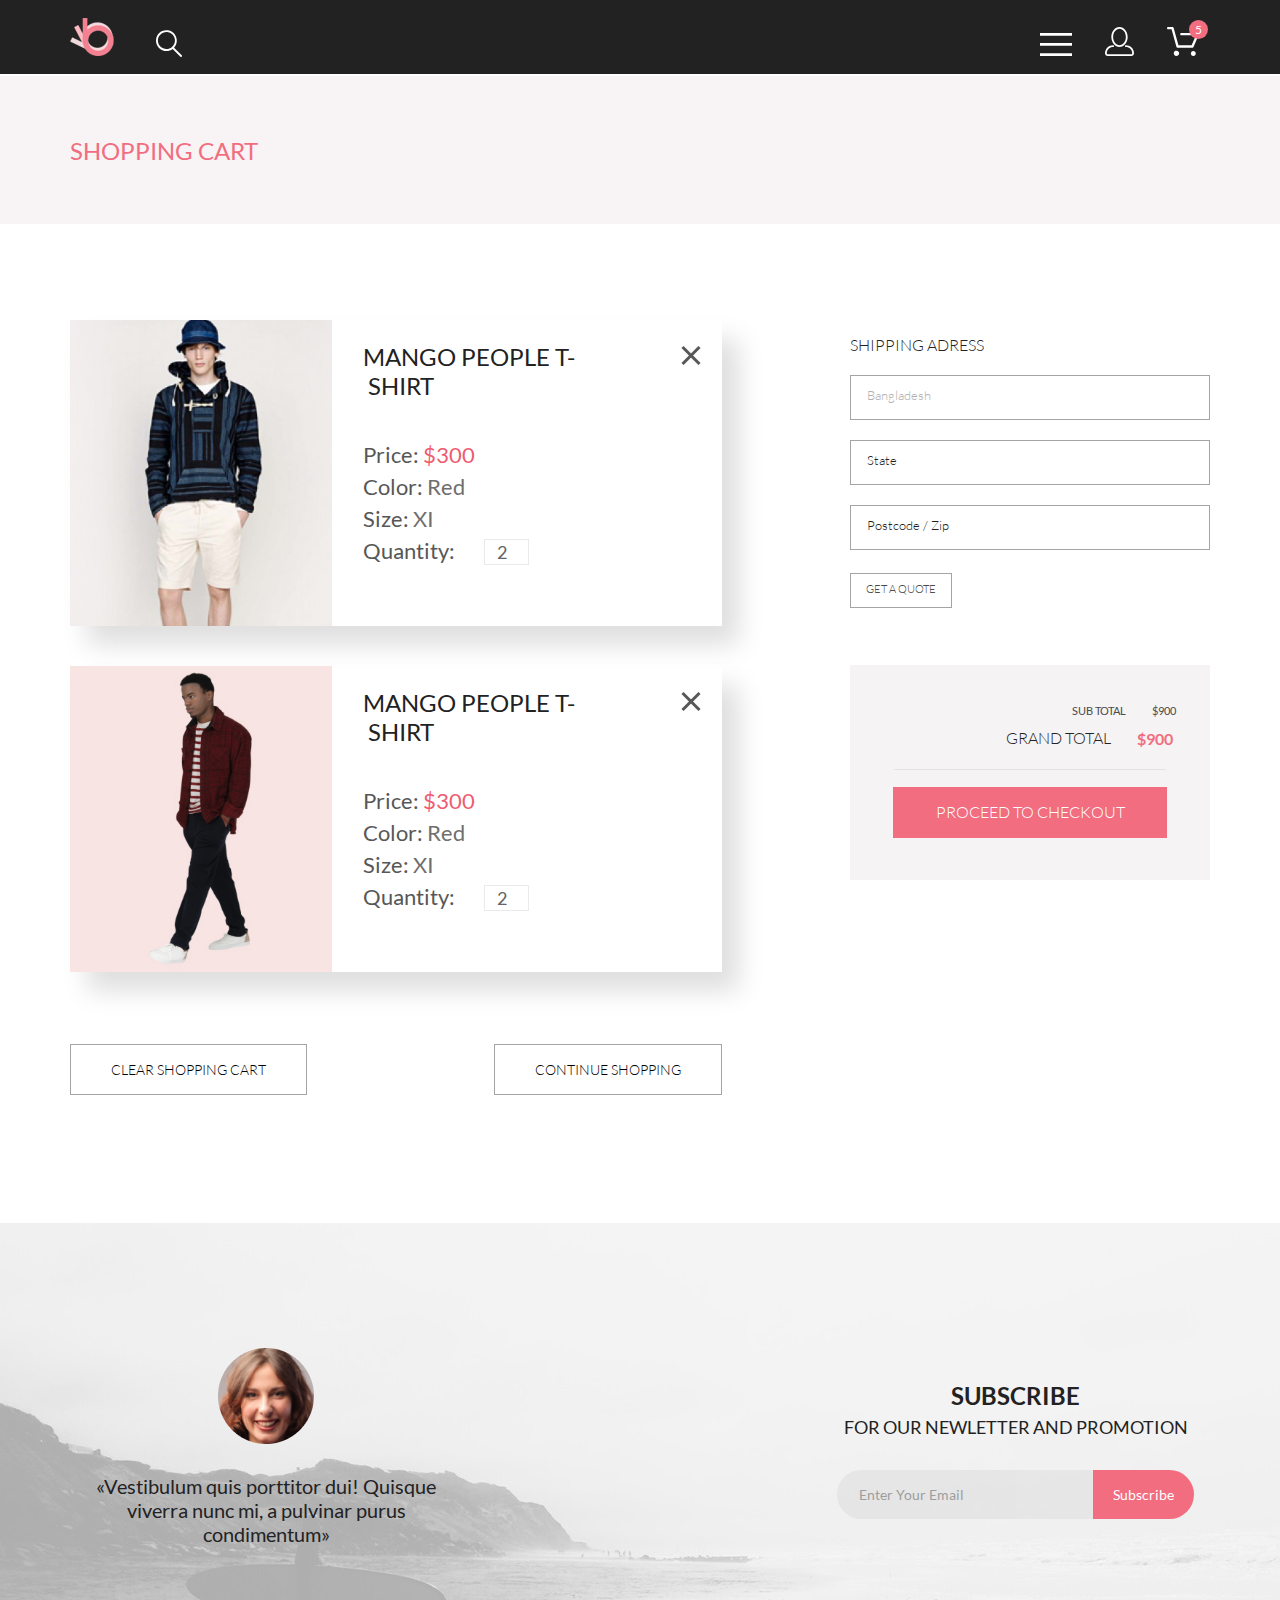
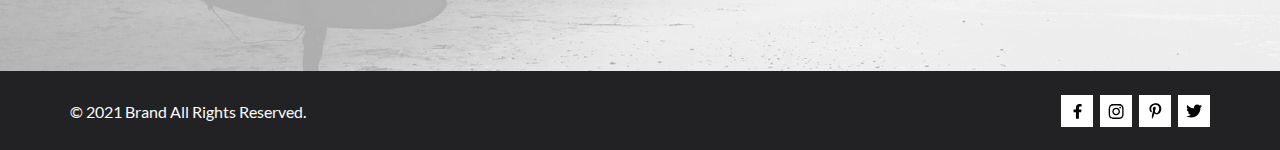
==== commit 0eae49b2: "исправил замечания" ====
--- a/cart.html
+++ b/cart.html
@@ -126,7 +126,7 @@
           </div>
         </section>
         <div class="cartoverview content-center">
-          <div class="cart-items">
+          <form class="cart-items">
             <article class="cart-item">
               <img class="cart-item-img" src="img/item_3.jpg" alt="Product photo">
               <div class="cart-desc">
@@ -152,17 +152,17 @@
               <button class="cart-item-close"></button>
             </article>
             <div class="cart-items-btn">
-              <button class="cart-item-btn cart-item-btn-clear">clear shopping cart</button>
-              <button class="cart-item-btn cart-item-btn-continue">continue shopping</button>
-            </div>
-          </div>
+              <button class="cart-item-btn cart-item-btn-clear" type="reset">clear shopping cart</button>
+              <a class="cart-item-btn cart-item-btn-continue" href="catalog.html">continue shopping</a>
+            </div>
+          </form>
           <form class="cart-sidebar">
             <div class="delivery">
               <h2 class="delivery-heading">shipping adress</h2>
               <input class="delivery-input" type="text" placeholder="Bangladesh" required>
               <input class="delivery-input" type="text" placeholder="State" required>
               <input class="delivery-input" type="text" placeholder="Postcode / Zip" required>
-              <button class="delivery-btn">get a&nbsp;quote</button>
+              <button class="delivery-btn" type="submit">get a&nbsp;quote</button>
             </div>
             <div class="pay">
               <div class="pay-subtotal-wrp">
@@ -171,7 +171,7 @@
               </div>
               <div class="pay-grandtotal-wrp"><span class="pay-grandtotal">grand total</span><span
                   class="pay-grandtotal pay-grandtotal-price">$900</span></div>
-              <button class="pay-btn">proceed to&nbsp;checkout</button>
+              <button class="pay-btn" type="submit">proceed to&nbsp;checkout</button>
             </div>
           </form>
         </div>
--- a/css/style.css
+++ b/css/style.css
@@ -569,7 +569,7 @@
 }
 
 .cart-item-quan {
-  text-align: right;
+  text-align: center;
   width: 37px;
   height: 0px;
   font-size: 18px;
@@ -632,6 +632,7 @@
   font-size: 14px;
   line-height: 17px;
   color: #000000;
+  text-decoration: none;
   text-transform: uppercase;
   background-color: #fff;
   border: 1px solid #A4A4A4;
@@ -2594,6 +2595,4 @@
   }
 }
 
-
-
-/* Home Work 6 End */+/* Home Work 6 End */
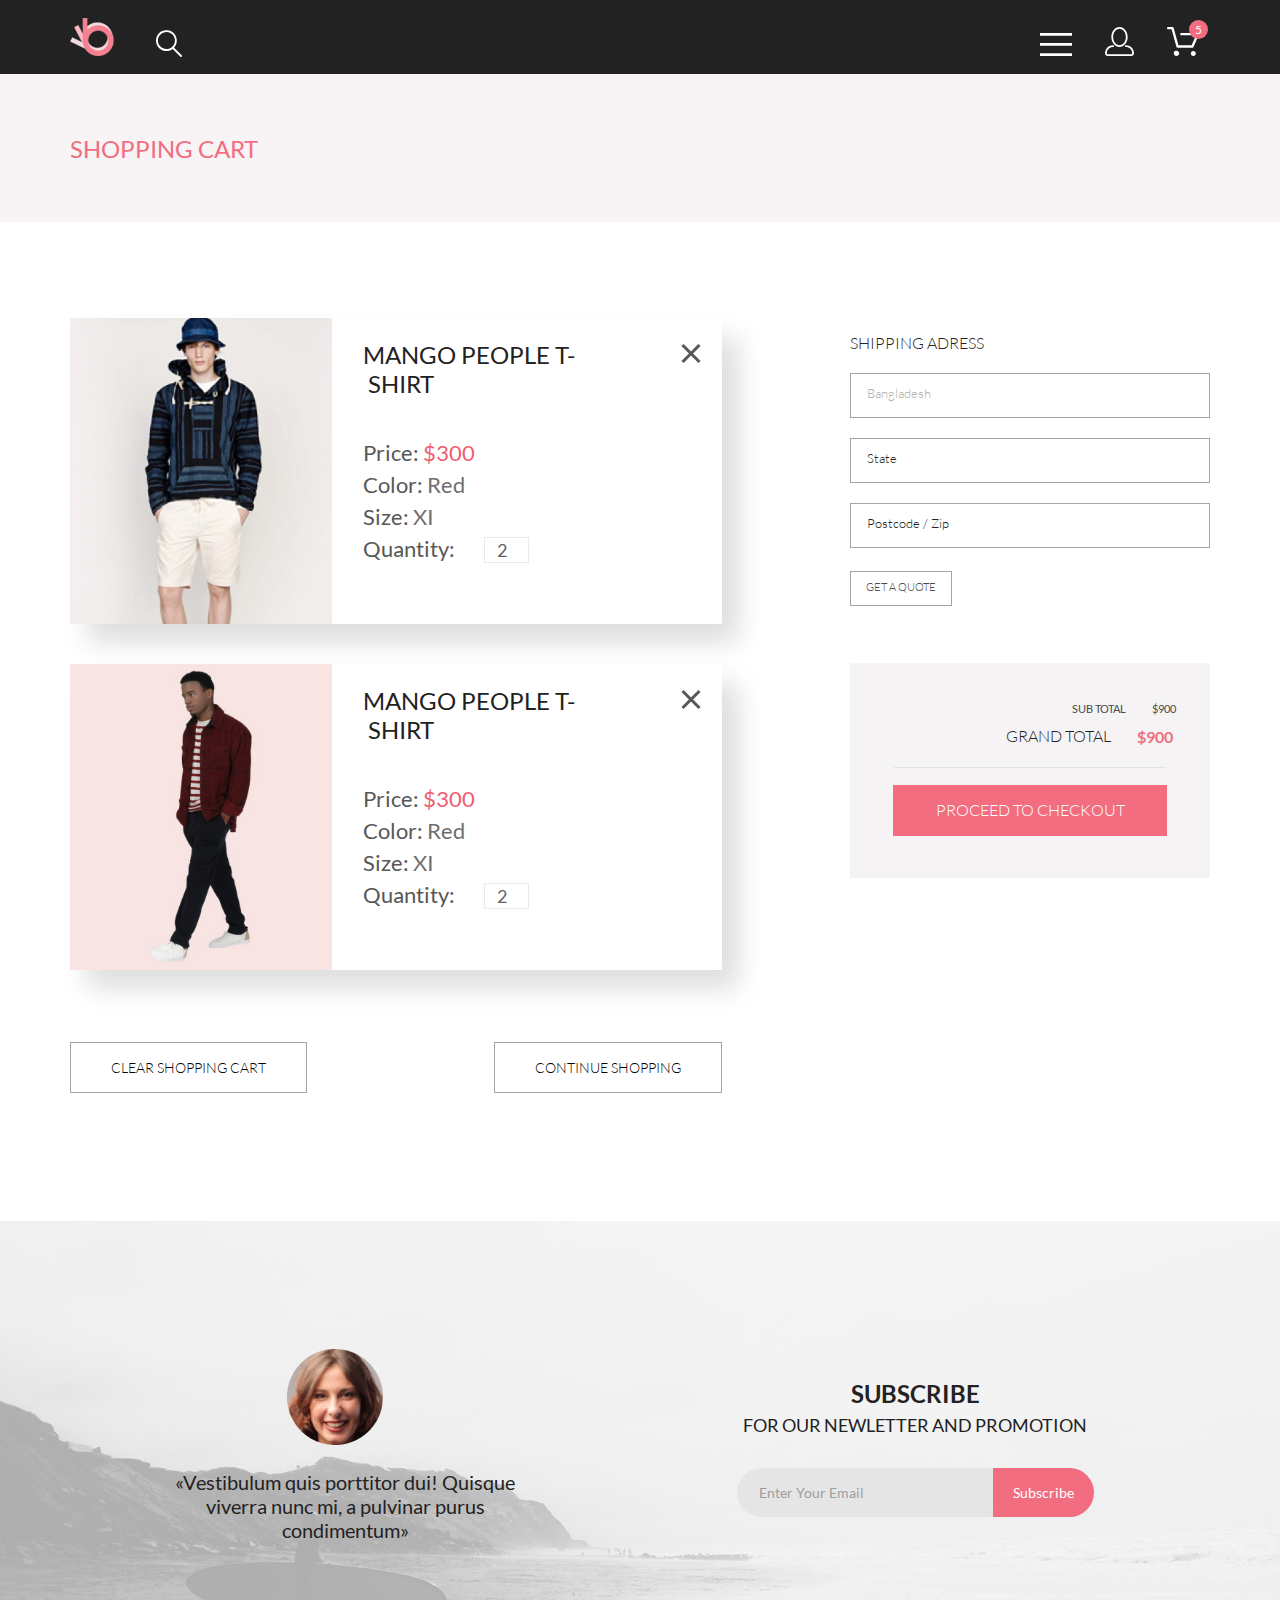
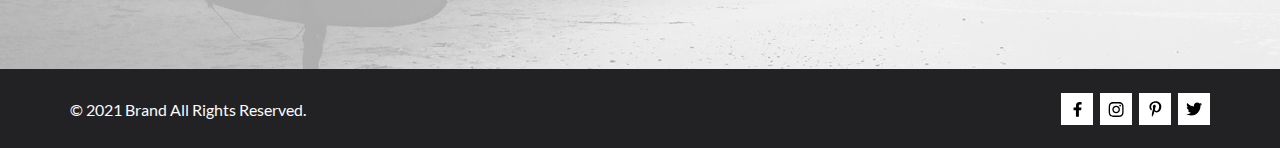
==== commit 2b07837b: "добавил адаптив корзины" ====
--- a/cart.html
+++ b/cart.html
@@ -121,7 +121,7 @@
       </header>
       <main>
         <section class="page-header-breadcrumbs">
-          <div class="page-header-breadcrumbs-wrp content-center">
+          <div class="page-header-breadcrumbs-wrp cart-mobile-center content-center">
             <h2 class="page-heading">shopping cart</h2>
           </div>
         </section>
--- a/css/style.css
+++ b/css/style.css
@@ -195,9 +195,11 @@
   width: 0;
   min-height: 0;
   outline: none;
+  padding: 0;
   box-sizing: border-box;
-  background-color: transparent;
+  background-color: #222;
   border: none;
+  border-radius: 8px;
   top: -6px;
   left: 42px;
   color: #fff;
@@ -207,6 +209,7 @@
 .page-header-search-input:focus {
   width: 300px;
   border: 2px solid #fff;
+  background-color: #222;
   border-radius: 8px;
   padding: 8px;
   cursor: text;
@@ -278,7 +281,7 @@
   background-color: #fff;
   box-shadow: 6px 4px 35px rgba(0, 0, 0, 0.21);
   right: 0px;
-  top: 58px;
+  top: 56px;
   box-sizing: border-box;
 }
 
@@ -386,18 +389,26 @@
 }
 
 .page-header-banner-wrp {
+  display: grid;
+  grid-template-columns: repeat(12, auto);
+  grid-template-rows: repeat(12, auto);
   min-height: 764px;
-  display: flex;
-  align-items: center;
-  justify-content: flex-end;
+}
+
+.page-header-banner-img {
   background-image: url(../img/preview_1.png);
   background-repeat: no-repeat;
-  background-position: 10px 0;
+  grid-row: span 12;
+  width: 383px;
+  height: 100%;
+
 }
 
 .page-header-banner-heading {
   margin: 0 0 0 0;
-  padding: 0 78px 94px 0;
+  padding: 0 0px 0px 0;
+  grid-column-start: 10;
+  grid-row-start: 6;
 }
 
 .page-header-banner-title {
@@ -431,7 +442,7 @@
 /* Breadcrumbs-start */
 .page-header-breadcrumbs {
   background-color: #F8F3F4;
-  margin: 76px 0 0 0;
+  margin: 74px 0 0 0;
 }
 
 .page-header-breadcrumbs-wrp {
@@ -451,6 +462,7 @@
   font-size: 24px;
   line-height: 29px;
   font-weight: normal;
+  margin: 0;
   color: #f16d7f;
   text-transform: uppercase;
 }
@@ -461,6 +473,7 @@
   display: flex;
   list-style-type: none;
   padding: 0;
+  margin: 0;
 }
 
 .breadcrumbs-item:not(:last-child)::after {
@@ -513,7 +526,6 @@
   margin: 0 0 40px 0;
   display: flex;
   justify-content: space-between;
-  max-width: 652px;
   width: 100%;
   box-shadow: 17px 19px 24px rgba(0, 0, 0, 0.13);
   position: relative;
@@ -526,11 +538,14 @@
 }
 
 .cart-desc {
-  padding: 22px 97px 22px 31px;
+  margin: 0 auto 0 0;
+  padding: 22px 8px 22px 31px;
 }
 
 .item-name {
   text-transform: uppercase;
+  max-width: 280px;
+  width: 100%;
   font-size: 24px;
   font-weight: 400;
   line-height: 29px;
@@ -896,17 +911,15 @@
 
 .product-details-wrp {
   max-width: 1140px;
-  width: 96%;
+  width: 100%;
   margin: 0 auto;
   left: 0;
   right: 0;
   padding: 64px 0 0 0;
-  -webkit-box-sizing: border-box;
   box-sizing: border-box;
   background-color: #fff;
   border: 1px solid #eaeaea;
   position: absolute;
-  -webkit-transform: translateY(-66px);
   transform: translateY(-66px);
 }
 
@@ -967,7 +980,7 @@
   font-size: 24px;
   line-height: 29px;
   color: #EF5B70;
-  margin: 0 auto 115px auto;
+  margin: 0 auto 130px auto;
 }
 
 .product-details-price::after {
@@ -984,16 +997,15 @@
 
 .choose-items {
   max-width: 412px;
-  display: -webkit-box;
-  display: -ms-flexbox;
-  display: flex;
-  -ms-flex-wrap: wrap;
+  width: 100%;
+  display: flex;
+  justify-content: center;
   flex-wrap: wrap;
-  margin: 0 auto 32px auto;
+  margin: 0 auto 48px auto;
 }
 
 .list-color {
-  padding: 16px 8px 16px 8px;
+  padding: 0;
   border: none;
   background-color: transparent;
   position: relative;
@@ -1107,8 +1119,8 @@
 }
 
 .list-quantity {
-  margin: 0 0 0 26px;
-  padding: 16px 8px 16px 8px;
+  margin: 0 20px 0 26px;
+  padding: 0;
   border: none;
   background-color: transparent;
   position: relative;
@@ -1224,7 +1236,7 @@
   -webkit-box-pack: center;
   -ms-flex-pack: center;
   justify-content: center;
-  margin: 0 0 65px 0;
+  margin: 0 0 64px 0;
 }
 
 .products-item-btn {
@@ -1272,33 +1284,27 @@
 /* Product-details end */
 /* Filter start */
 .container-filter {
-  display: -ms-grid;
   display: grid;
-  grid-template-columns: repeat(12, 1fr);
+  grid-template-columns: repeat(auto-fit, 360px);
   gap: 30px;
-  margin: 36px auto 0;
+  margin: 51px auto 64px;
 }
 
 .filter-items {
-  display: -webkit-box;
-  display: -ms-flexbox;
-  display: flex;
-  width: 360px;
+  display: flex;
+  max-width: 360px;
+  width: 100%;
   gap: 30px;
-  grid-column-start: 5;
-  grid-column-end: 10;
-  -webkit-box-align: center;
-  -ms-flex-align: center;
   align-items: center;
 }
 
 .filter {
-  padding: 13px 16px 16px 16px;
+  padding: 0 16px 0 16px;
   box-sizing: border-box;
   background: #FFFFFF;
   position: relative;
   grid-column-start: 1;
-  grid-column-end: 5;
+  grid-column-end: 1;
 }
 
 .filter-btn,
@@ -1341,8 +1347,8 @@
 
 .filter-list-wrp {
   display: none;
-  z-index: 10;
-  width: 100%;
+  z-index: 11;
+  width: 360px;
   position: absolute;
   top: 0;
   left: 0;
@@ -1448,7 +1454,6 @@
 /* Trending start */
 .list-trending {
   width: 123px;
-  padding: 16px 0px 16px 0px;
   border: none;
   background-color: transparent;
   position: relative;
@@ -1561,7 +1566,7 @@
 /* Trending end */
 /* Size start */
 .list-size {
-  padding: 16px 8px 16px 8px;
+  padding: 0;
   border: none;
   background-color: transparent;
   position: relative;
@@ -1674,7 +1679,7 @@
 /* Size end */
 /* Price start */
 .list-price {
-  padding: 16px 7px 16px 5px;
+  padding: 0 7px 0 5px;
   border: none;
   background-color: transparent;
   position: relative;
@@ -1784,38 +1789,26 @@
 /* Price end */
 /* Categories start   */
 .categories {
-  margin: 52px auto 109px auto;
-  display: -ms-grid;
+  margin: 65px auto 96px auto;
   display: grid;
   grid-template-columns: repeat(3, 1fr);
   gap: 30px;
 }
 
 .categories-item {
-  -ms-flex-item-align: center;
   align-self: center;
   text-decoration: none;
   min-height: 260px;
   width: 100%;
-  display: -webkit-box;
-  display: -ms-flexbox;
-  display: flex;
-  -webkit-box-orient: vertical;
-  -webkit-box-direction: normal;
-  -ms-flex-direction: column;
+  display: flex;
   flex-direction: column;
-  -ms-flex-wrap: wrap;
   flex-wrap: wrap;
-  -webkit-box-pack: center;
-  -ms-flex-pack: center;
   justify-content: center;
-  -webkit-box-align: center;
-  -ms-flex-align: center;
   align-items: center;
   background-color: rgba(33, 22, 22, 0.7);
   background-blend-mode: darken;
   background-repeat: no-repeat;
-  background-position: center;
+  background-position: top;
   position: relative;
   transition: background-color 0.4s, background-blend-mode .4s;
 }
@@ -1881,13 +1874,14 @@
 .products-title {
   text-align: center;
   margin: 0 0 6px 0;
+  font-weight: 400;
   font-size: 30px;
   line-height: 36px;
   text-transform: capitalize;
 }
 
 .products-subtitle {
-  margin: 0 0 0 0;
+  margin: 0 0 48px 0;
   font-size: 14px;
   line-height: 17px;
   color: #9F9F9F;
@@ -1899,7 +1893,7 @@
 }
 
 .products-item-list {
-  margin: 49px 0 33px 0;
+  margin: 0;
   max-width: 1140px;
   width: 100%;
   display: grid;
@@ -1912,6 +1906,7 @@
 
 .products-item {
   max-width: 360px;
+  width: 100%;
   background-color: #F8F8F8;
   padding: 0 0 20px 0;
   position: relative;
@@ -2301,16 +2296,9 @@
 }
 
 .subscribe-wrp {
-  display: -webkit-box;
-  display: -ms-flexbox;
-  display: flex;
-  -ms-flex-wrap: wrap;
+  display: flex;
   flex-wrap: wrap;
-  -webkit-box-pack: justify;
-  -ms-flex-pack: justify;
-  justify-content: space-between;
-  -webkit-box-align: center;
-  -ms-flex-align: center;
+  justify-content: space-around;
   align-items: center;
 }
 
@@ -2326,13 +2314,14 @@
   -ms-flex-align: center;
   align-items: center;
   max-width: 360px;
+  width: 100%;
   padding: 16px;
 }
 
 .subscribe-info-avatar {
   width: 96px;
   height: 96px;
-  margin: 0 0 30px 0;
+  margin: 0 20px 25px 0;
   background: url(../img/subscribe-ava.png);
 }
 
@@ -2346,6 +2335,8 @@
 
 .subscribing {
   padding: 16px;
+  max-width: 400px;
+  width: 100%;
 }
 
 .subscribing-title {
@@ -2370,10 +2361,10 @@
 }
 
 .subscribing-form {
-  display: -webkit-box;
-  display: -ms-flexbox;
-  display: flex;
+  display: flex;
+  justify-content: center;
   margin: 32px 0 0 0;
+  width: 100%;
 }
 
 .subscribing-form-email {
@@ -2381,7 +2372,8 @@
   line-height: 17px;
   color: #222224;
   opacity: 0.67;
-  width: 256px;
+  max-width: 256px;
+  width: 100%;
   padding: 7px 22px;
   background: #E1E1E1;
   border: none;
@@ -2415,20 +2407,14 @@
 
 .page-footer {
   padding: 24px 0 23px 0;
-  -webkit-box-sizing: border-box;
   box-sizing: border-box;
   background-color: #222224;
 }
 
 .page-footer-wrp {
-  display: -webkit-box;
-  display: -ms-flexbox;
-  display: flex;
-  -webkit-box-pack: justify;
-  -ms-flex-pack: justify;
+  display: flex;
+  flex-wrap: wrap;
   justify-content: space-between;
-  -webkit-box-align: center;
-  -ms-flex-align: center;
   align-items: center;
 }
 
@@ -2440,27 +2426,18 @@
 }
 
 .page-footer-socials {
-  display: -webkit-box;
-  display: -ms-flexbox;
   display: flex;
 }
 
 .page-footer-socials-item {
-  display: -webkit-box;
-  display: -ms-flexbox;
-  display: flex;
-  -webkit-box-pack: center;
-  -ms-flex-pack: center;
+  display: flex;
   justify-content: center;
-  -webkit-box-align: center;
-  -ms-flex-align: center;
   align-items: center;
   height: 32px;
   width: 32px;
   background-color: #fff;
   background-size: cover;
   margin: 0 7px 0 0;
-  -webkit-transition: .3s;
   transition: .3s;
 }
 
@@ -2478,11 +2455,33 @@
   background-color: #853842;
 }
 
-/* Home Work 6 Start */
-
-@media (max-width: 812px) {
-  .subscribe-wrp {
-    margin: 0 0 97px 0;
+/* Home Work 7 Start */
+
+@media (max-width:1171px) {
+  .container-filter {
+    justify-content: center;
+    margin: 24px auto 40px auto;
+    gap: 16px;
+  }
+}
+
+@media(max-width: 1060px) {
+  .cartoverview {
+    justify-content: center;
+  }
+
+  .cart-items {
+    max-width: 734px;
+  }
+
+  .cart-sidebar {
+    max-width: 734px;
+    justify-content: space-between;
+    margin: 0;
+  }
+
+  .pay {
+    margin: 39px 0 0 0;
   }
 }
 
@@ -2506,6 +2505,12 @@
     background-position: 109px 0;
   }
 
+  .page-header-banner-img {
+    background-size: contain;
+    background-position: 109px 0;
+    width: 294px;
+  }
+
   .page-header-banner-heading {
     max-width: 350px;
     padding: 0;
@@ -2529,6 +2534,11 @@
     margin: 0 0 0 10px;
   }
 
+  .product-details-wrp {
+    position: static;
+    transform: translateY(0px);
+  }
+
   .categories {
     margin: 20px auto 155px auto;
     gap: 20px;
@@ -2544,8 +2554,15 @@
     background-size: cover;
   }
 
+  .product-details {
+    margin: 0 auto 128px;
+  }
+
+  .products-subtitle {
+    margin: 0 0 72px 0;
+  }
+
   .products-item-list {
-    margin: 71px auto 0 auto;
     gap: 16px;
   }
 
@@ -2554,18 +2571,27 @@
   }
 
   .products {
-    margin: 0 auto 64px auto;
+    margin: 0 auto 128px auto;
+  }
+
+  .slider-container {
+    background-color: #f7f7f7;
+    min-height: 624px;
+  }
+
+  .w-auto {
+    width: 466px !important;
+  }
+
+  .pagination {
+    margin: 0 auto 33px auto;
   }
 
   .features-item-wrp {
     flex-direction: column;
+    gap: 46px;
     align-items: center;
-    padding: 44px 0 0 0;
-    margin: 0 0 20px 0;
-  }
-
-  .features-item {
-    margin: 0 0 44px 0;
+    padding: 44px 0 64px 0;
   }
 
   .features-item-icon {
@@ -2573,14 +2599,13 @@
   }
 
   .subscribe-wrp {
-    justify-content: center;
     padding: 16px;
   }
 
   .subscribe-info {
     padding: 48px 16px 48px 16px;
-  }
-
+    max-width: 290px;
+  }
 
   .subscribing {
     padding: 27px 16px 27px 16px;
@@ -2595,4 +2620,297 @@
   }
 }
 
-/* Home Work 6 End */
+@media (max-width: 812px) {
+
+  .subscribe-wrp {
+    margin: 0 0 97px 0;
+  }
+}
+
+@media (max-width: 768px) {
+  .container-filter {
+    display: flex;
+  }
+
+  .cart-sidebar {
+    justify-content: center;
+    gap: 10px;
+  }
+
+  .delivery {
+    margin: 0 0 48px 0;
+  }
+
+  .pay {
+    margin: 39px 0 0 0;
+  }
+
+  .filter {
+    padding: 0;
+  }
+
+  .filter-items {
+    max-width: 307px;
+  }
+
+  .filter-btn svg {
+    margin: 0;
+    width: 37px;
+    height: 25px;
+  }
+
+  .filter-btn span {
+    display: none;
+  }
+
+  .subscribe-wrp {
+    justify-content: center;
+    flex-direction: column;
+  }
+}
+
+@media (max-width: 660px) {
+
+  .page-header-banner-wrp {
+    justify-content: center;
+    min-height: 363px;
+  }
+
+  .item-name {
+    font-size: 16px;
+    line-height: 19px;
+    margin: 0 0 25px 0;
+    max-width: 185px;
+  }
+
+  .cart-item-txt {
+    font-size: 14px;
+    line-height: 17px;
+  }
+
+  .cart-item-price {
+    font-size: 14px;
+    line-height: 17px;
+
+  }
+
+  .cart-item-color {
+    font-size: 14px;
+    line-height: 17px;
+  }
+
+  .cart-item-size {
+    font-size: 14px;
+    line-height: 17px;
+  }
+
+  .cart-item-quan {
+    width: 24px;
+    height: 0px;
+    font-size: 10px;
+    line-height: 12px;
+    margin: 0 0 0 25px;
+  }
+
+  .cart-item-img {
+    height: 188px;
+  }
+
+  .cart-desc {
+    padding: 13px 2px 13px 17px;
+  }
+
+  .cart-item-close::before,
+  .cart-item-close::after {
+    width: 12px;
+    height: 2px;
+    top: 17px;
+    right: 9px;
+  }
+
+  .cart-item-close {
+    width: 35px;
+    height: 50px;
+  }
+
+  .cart-items-btn {
+    gap: 10px;
+  }
+
+  .cart-item-btn {
+    max-width: 175px;
+    text-align: center;
+    width: 100%;
+    padding: 9px;
+    font-size: 12px;
+    line-height: 14px;
+  }
+
+  .cartoverview {
+    margin: 39px auto 96px auto;
+
+  }
+
+  .page-header-banner-img {
+    display: none;
+  }
+
+  .product-details-price::after {
+    max-width: 175px;
+    width: 100%;
+  }
+}
+
+@media (max-width: 500px) {
+  .content-center {
+    padding: 0 8px 0 8px;
+  }
+
+  .page-header {
+    padding: 18px 0;
+  }
+
+  .page-header-nav {
+    align-items: center;
+  }
+
+  .page-header-search {
+    padding: 7px 0 0 0;
+  }
+
+  .page-header-search-input:focus {
+    width: 200px;
+  }
+
+  .account-btn {
+    display: none;
+  }
+
+  .cart-btn {
+    display: none;
+  }
+
+  .menu-btn {
+    margin: 0 7px 1px 0;
+  }
+
+  .page-header-breadcrumbs-wrp {
+    flex-direction: column;
+    justify-content: flex-start;
+    align-items: center;
+    gap: 32px;
+    padding: 24px 0 45px 0;
+  }
+
+  .cart-mobile-center {
+    justify-content: center;
+  }
+
+  .page-header-banner-wrp {
+    justify-content: center;
+    min-height: 363px;
+  }
+
+  .page-header-banner-title {
+    font-size: 38px;
+    line-height: 38px;
+    padding: 0 0 0 13px;
+  }
+
+  .page-header-banner-subtitle {
+    font-size: 20px;
+    line-height: 22px;
+  }
+
+  .page-header-banner-subtitle span {
+    font-size: 20px;
+    line-height: 22px;
+  }
+
+  .w-auto {
+    width: 375px !important;
+    padding: 85px 0 85px 0;
+  }
+
+  .product-details-txt {
+    line-height: 20px;
+  }
+
+  .categories {
+    margin: 64px auto 64px auto;
+    width: 100%;
+    justify-content: center;
+    grid-template-columns: repeat(1, 1fr);
+    row-gap: 32px;
+  }
+
+  .categories-item {
+    min-height: 248px;
+  }
+
+  .categories-item:nth-child(4) {
+    grid-column: span 1;
+    min-height: 111px;
+  }
+
+  .products-subtitle {
+    margin: 0 0 64px 0;
+  }
+
+  .products {
+    margin: 0 auto 64px auto;
+  }
+
+  .products-btn {
+    margin: 40px auto 0 auto;
+  }
+
+  .features-item-wrp {
+    gap: 46px;
+    padding: 44px 0 80px 0;
+  }
+
+  .features-item-list {
+    margin: 62px auto 0 auto;
+  }
+
+  .subscribe-wrp {
+    margin: 0 0 66px 0;
+  }
+
+  .subscribe-info-txt {
+    font-size: 18px;
+    line-height: 22px;
+  }
+
+  .subscribing {
+    padding: 18px 0 27px 0;
+    max-width: 310px;
+    width: 100%;
+  }
+
+  .subscribing-title {
+    line-height: 37px;
+  }
+
+  .subscribing-subtitle {
+    font-size: 14px;
+    line-height: 16px;
+  }
+
+  .subscribing-form {
+    margin: 23px auto 0 auto;
+    justify-content: center;
+  }
+
+  .page-footer {
+    padding: 43px 19px 8px 19px;
+  }
+
+  .page-footer-wrp {
+    justify-content: center;
+    gap: 40px;
+  }
+}
+
+/* Home Work 7 End */